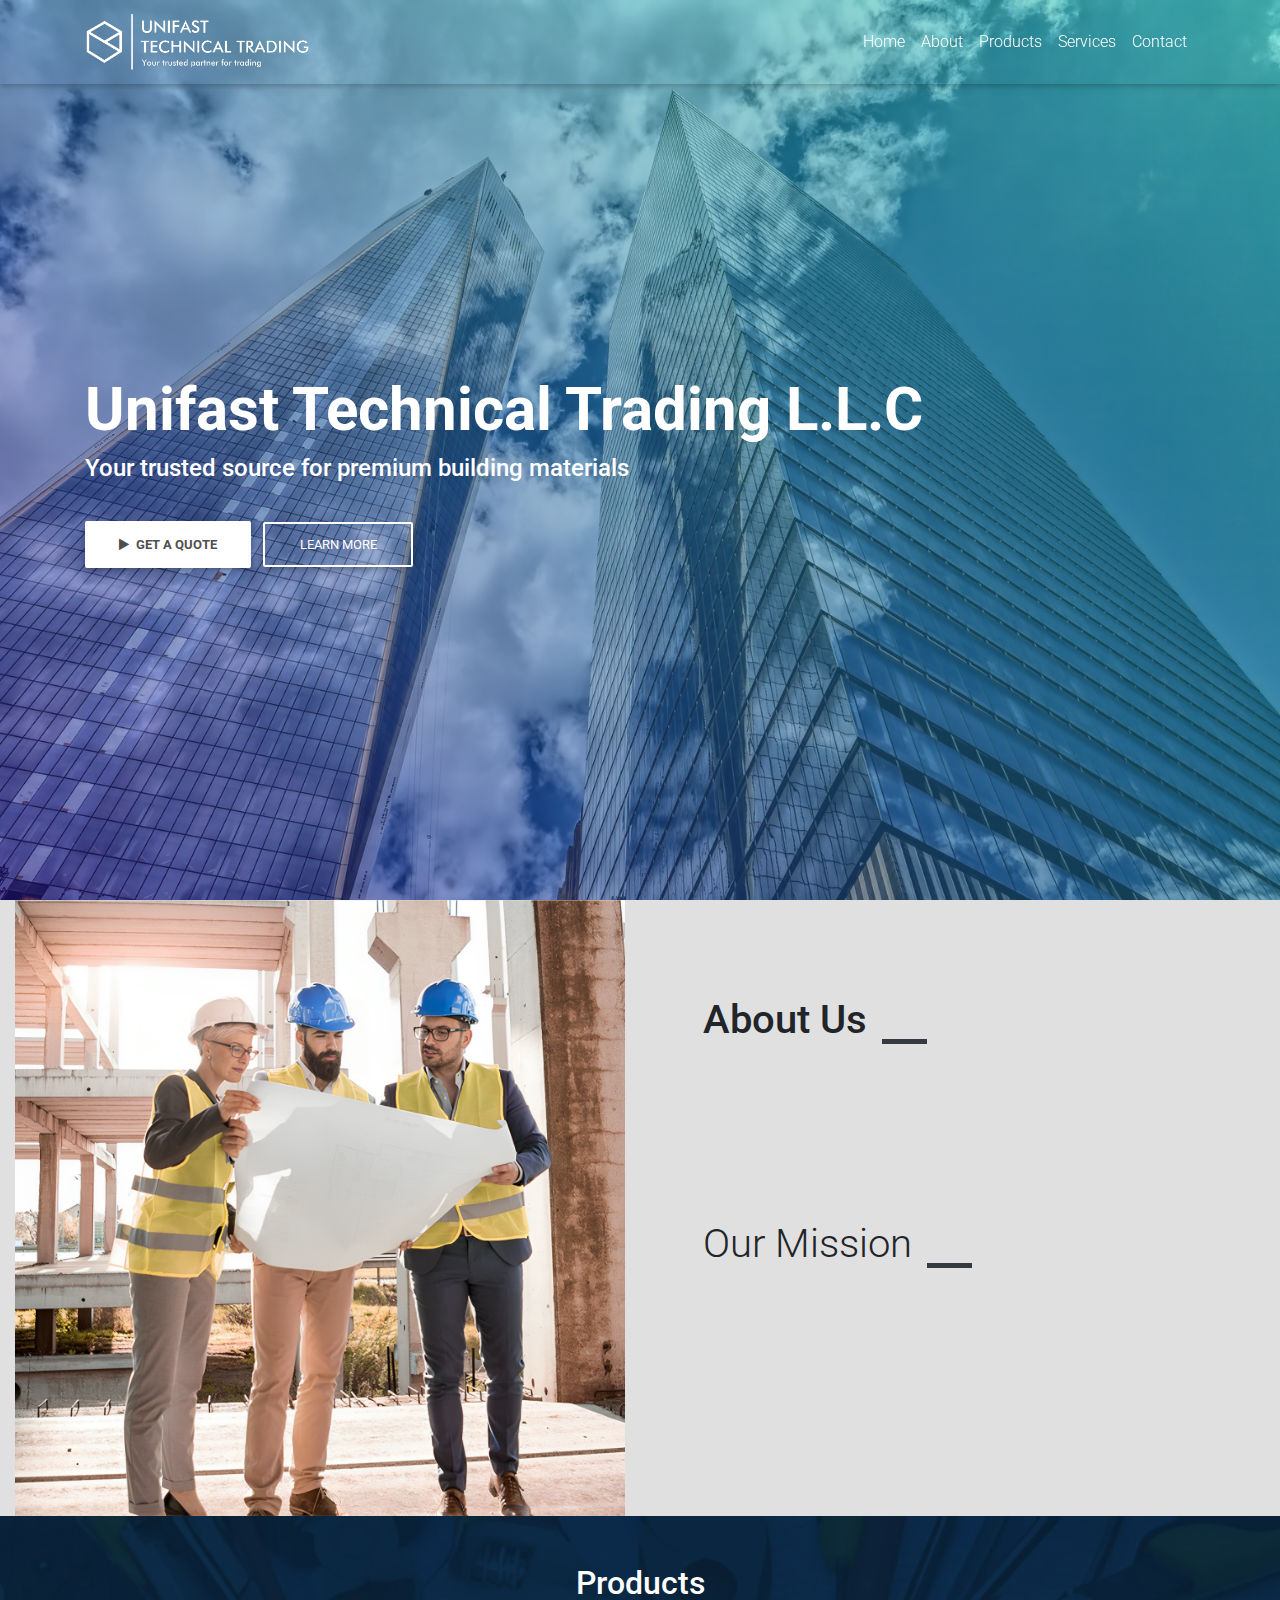
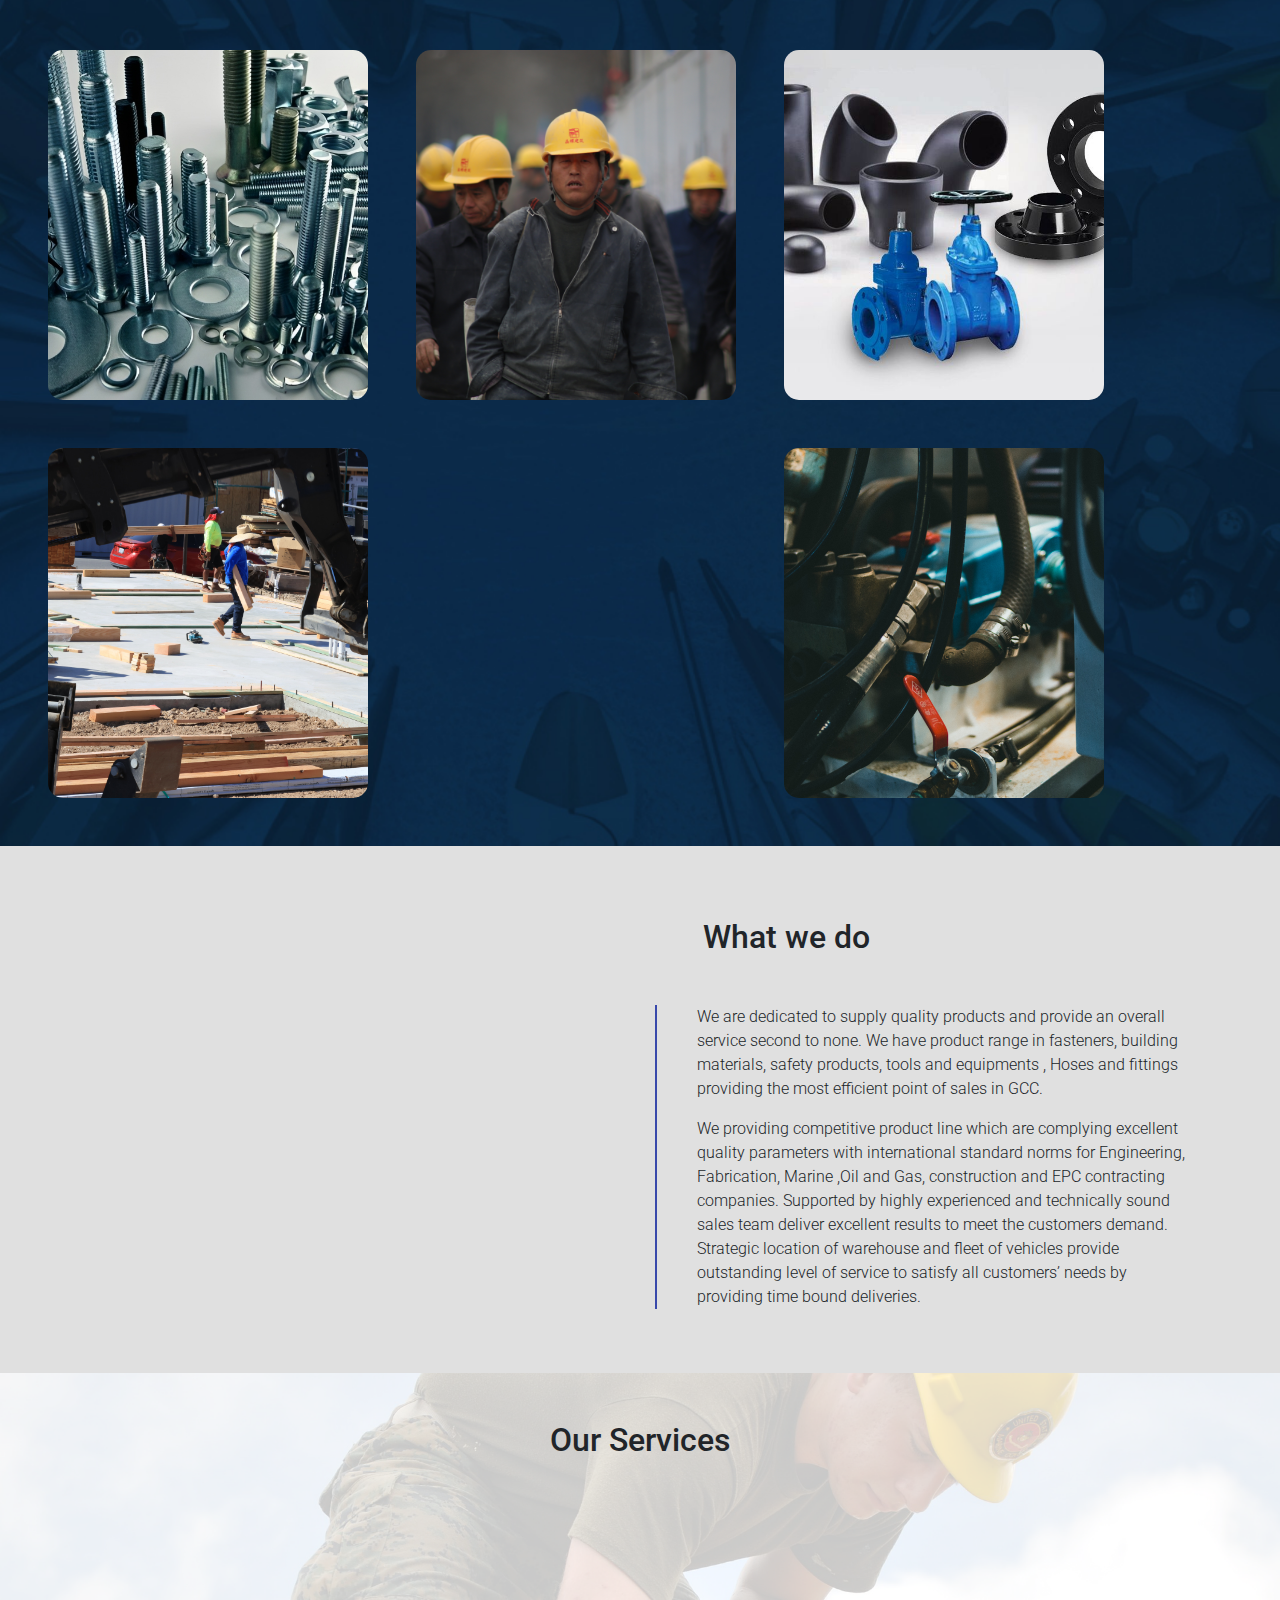
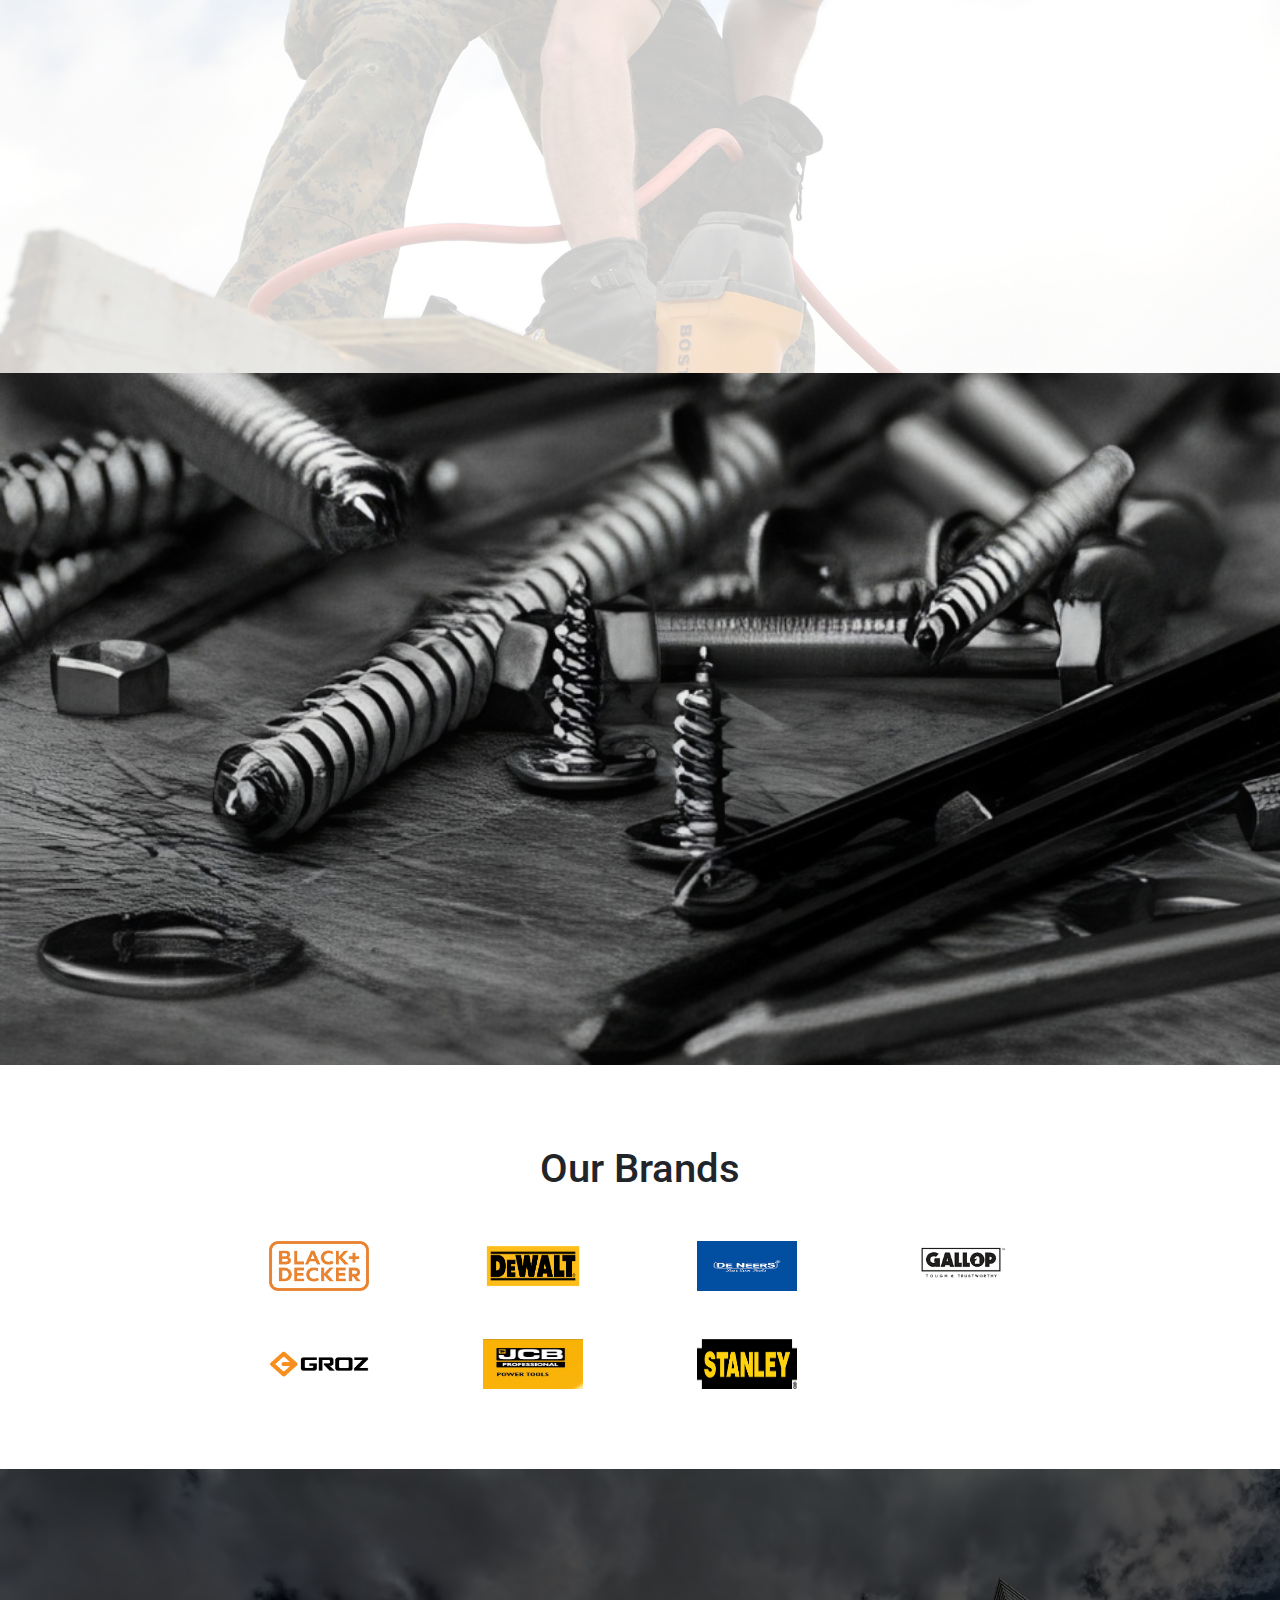
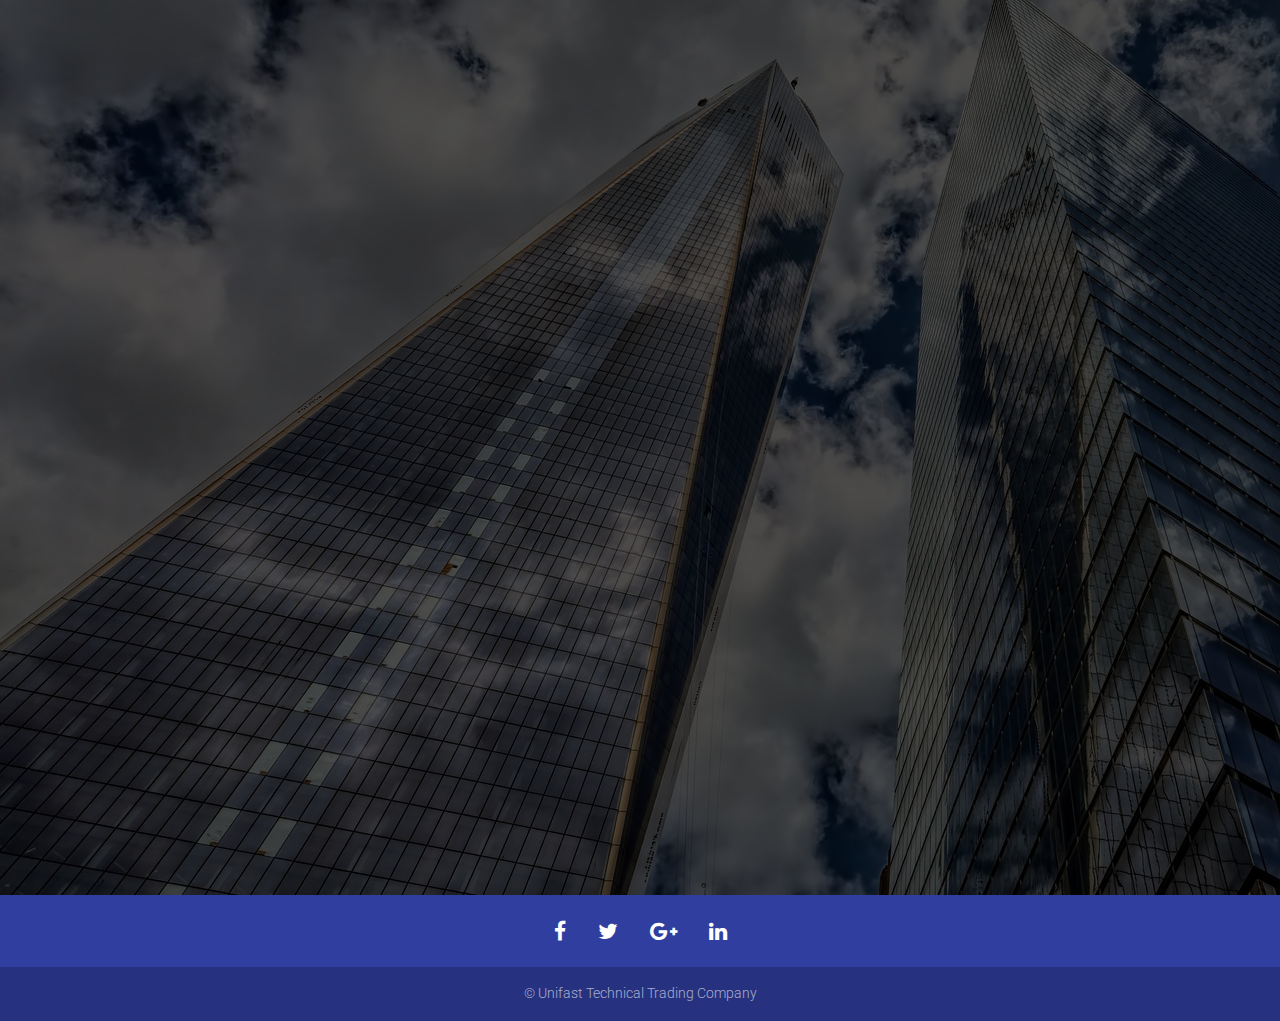
==== index.html @ e5a5bffa "form" ====
<!DOCTYPE html>
<html lang="en-US">
  <head>
    <meta charset="UTF-8">
    <meta http-equiv="X-UA-Compatible" content="IE=edge">
    <meta name="viewport" content="width=device-width, initial-scale=1">
    <title>Unifast_technical trading</title>
    <link rel="stylesheet" href="https://fonts.googleapis.com/css?family=Roboto:300,400,500,700&display=swap">
    <link rel="stylesheet" href="https://maxcdn.bootstrapcdn.com/font-awesome/4.7.0/css/font-awesome.min.css">
    <link rel="icon" href="logo/favicon.ico" type="image/x-icon">
    <link href="css/bootstrap.min.css?ver=1.1.0" rel="stylesheet">
    <link href="css/mdb.min.css?ver=1.1.0" rel="stylesheet">
    <link href="css/main.css?ver=1.1.0" rel="stylesheet">
  </head>
  <body id="top">
    <header>
      <!-- Navbar-->
      <nav class="navbar navbar-expand-lg navbar-dark  fixed-top scrolling-navbar" id="navbar">
        <div class="container">
          <img src="logo/jasee logo PNG 2.png" class="logo">
          <button class="navbar-toggler" type="button" data-toggle="collapse" data-target="#navbarContent" aria-controls="navbarContent" aria-expanded="false" aria-label="Toggle navigation"><span class="navbar-toggler-icon"></span></button>
          <div class="collapse navbar-collapse" id="navbarContent">
            <ul class="navbar-nav ml-auto">
              <li class="nav-item"><a class="nav-link active" href="#intro">Home</a></li>
              <li class="nav-item"><a class="nav-link" href="#about">About</a></li>
              <li class="nav-item"><a class="nav-link" href="#content">Products</a></li>
              <li class="nav-item"><a class="nav-link" href="#services">Services</a></li>
              <li class="nav-item"><a class="nav-link" href="#contact">Contact</a></li>
            
          </div>
        </div>
      </nav>
      <!--navbar ends-->
      <!-- Intro Section-->
      <section class="view hm-gradient" id="intro">
        <div class="site-bg-img d-flex align-items-center">
          <div class="container">
            <div class="row no-gutters">
              <div class="col-md-10 col-lg-12 text-center text-md-left margins">
                <div class="white-text">
                  <div class="wow fadeInLeft" data-wow-delay="0.3s">
                    <h1 class="custom_h1 font-weight-bold mt-sm-5">Unifast Technical Trading L.L.C</h1>
                    <div class="h4">
                      Your trusted source for premium building materials
                    </div>
                  </div><br>
                  <div class="wow fadeInLeft" data-wow-delay="0.3s"><a class="btn btn-white dark-grey-text font-weight-bold ml-0" href="#getin_touch"><i class="fa fa-play mr-1"></i> Get a Quote</a><a class="btn btn-outline-white" href="#content">Learn more</a></div>
                </div>
              </div>
            </div>
          </div>
        </div>
      </section>
    </header>
    <!--intro ends-->
<!--about-->
    <div class="container-fluid bg-light overflow-hidden my-0 px-lg-0" id="about">
      <div class="container about px-lg-0">
          <div class="row g-0 mx-lg-0">
              <div class="col-lg-6 ps-lg-0" style="min-height: 400px;">
                  <div class="position-relative h-100">
                      <img class="position-absolute img-fluid w-100 h-100" src="img/about-bg.png" style="object-fit: cover;" alt="">
                  </div>
              </div>
              <div class="col-lg-6 about-text py-5 wow fadeIn" data-wow-delay="0.5s">
                  <div class="p-lg-5 pe-lg-0">
                      <div class="section-title text-start">
                          <h1 class="display-5 h1 mb-4">About Us</h1>
                      </div>
                      <p class="mb-4 pb-2 wow fadeInRight" data-wow-delay="0.3s">
                        Welcome to Unifast Technical Trading company, a dedicated source for fasteners,building materials, safety products, tools and equipments , hoses and fittings.We are your dependable partner in construction, providing top-notch products and unwavering support for your projects.
                      </p>
                      <div class=" section-title text-start">
                          <h1 class=" mb-4">Our Mission</h1>
                      </div>
                      <p class="mb-4 pb-2 wow fadeInRight" data-wow-delay="0.3s">
                        At Unifast Technical Trading company, our mission is to offer the finest quality building materials, ensuring your projects are built to last. We're here to simplify your construction needs and provide a seamless experience.
                      </p>
                  </div>
              </div>
          </div>
      </div>
  </div>
  <!-- About End -->

<!--product section-->
    <div id="content">
      <h1 class="h2 d-flex justify-content-center pt-5 mb-5 ">Products</h1>
<section class="row no-gutters" id="features">
  <div class="col-lg-3 col-md-3 col-sm-4 col-xm-12 col-margin ml-sm-5 ml-xs-0  mb-5  custom_shadow view hm-gradient lighten-1 text-white custom_rounded" id="Pintro_1" style="height:350px">
    <div class="p-5 site-bg-img text-center wow fadeInLeft" data-wow-delay=".1s">
      <div class="h5  mt-5">
        FASTENERS
      </div>
      <div class="wow fadeInLeft" data-wow-delay="0.3s">
        <a class="btn btn-outline-white" href="fastners.html">Learn more</a>
      </div>
    </div>
  </div>
  <div class=" col-lg-3 col-md-3 col-sm-4 col-xm-12 col-margin mb-5  custom_shadow view hm-gradient lighten-1 text-white custom_rounded" id="Pintro_2" style="height:350px">
    <div class="p-5 site-bg-img text-center wow fadeInLeft" data-wow-delay=".3s">
      <div class="h5 mt-5">
         SAFETY <br>PRODUCTS
      </div>
      <div class="wow fadeInLeft" data-wow-delay="0.3s">
        <a class="btn btn-outline-white" href="safety.html">Learn more</a>
      </div>
    </div>
  </div>
  <div class=" col-lg-3 col-md-3 col-sm-4 col-xm-12 col-margin ml-sm-5 ml-md-0 mb-5 custom_shadow view hm-gradient lighten-1 text-white custom_rounded" id="Pintro_3" style="height:350px">
    <div class="p-5 site-bg-img text-center wow fadeInLeft" data-wow-delay=".3s">
      <div class="h5 mt-5">
        VALVES<BR> AND<br> FLANGES
      </div>
      <div class="wow fadeInLeft" data-wow-delay="0.3s">
        <a class="btn btn-outline-white" href="valves.html">Learn more</a>
      </div>
    </div>
  </div>
  <div class=" col-lg-3 col-md-3 col-sm-4 col-xm-12 col-margin mx-md-5 mb-5 custom_shadow view hm-gradient lighten-1 text-white custom_rounded" id="Pintro_4" style="height:350px">
    <div class="p-5 site-bg-img text-center wow fadeInLeft" data-wow-delay=".4s">
      <div class="h5 mt-5">
        BUILDING<br> MATERIALS
        </div>
      <div class="wow fadeInLeft" data-wow-delay="0.3s">
        <a class="btn btn-outline-white" href="building.html">Learn more</a>
      </div>
    </div>
  </div>
  <div class=" col-lg-3 col-md-3 col-sm-4 col-xm-12 ml-sm-5 ml-md-0  mb-5 col-margin custom_shadow view hm-gradient  lighten-1 text-white custom_rounded"id="Pintro_5" style="height:350px">
    <div class="p-5 site-bg-img text-center wow fadeInLeft" data-wow-delay=".4s">
      <div class="h5 mt-5"> 
        TOOLS <br>AND <br>EQUIPMENTS
      </div>
      <div class="wow fadeInLeft" data-wow-delay="0.3s">
        <a class="btn btn-outline-white" href="tools.html">Learn more</a>
      </div>
    </div>
  </div>
  <div class=" col-lg-3 col-md-3 col-sm-4 col-xm-12 ml-sm-5 ml-md-0  mb-5 col-margin custom_shadow view hm-gradient  lighten-1 text-white custom_rounded"id="Pintro_6" style="height:350px">
    <div class="p-5 site-bg-img text-center wow fadeInLeft" data-wow-delay=".4s">
      <div class="h5 mt-5"> 
        HOSES <br>AND<br> FITTINGS
      </div>
      <div class="wow fadeInLeft" data-wow-delay="0.3s">
        <a class="btn btn-outline-white" href="hoses.html">Learn more</a>
      </div>
    </div>
  </div>
</section>
</div>
<!--product section ends-->

<!--what we do-->
<div class="container-xxl bg-light py-5" id="what_we_do">
  <div class="container">
      <div class="row g-5 align-items-center">
          <div class="col-lg-6">
              <div class="row g-3">
                  <div class="col-6 text-start">
                      <img class="img-fluid rounded w-100 wow zoomIn" data-wow-delay="0.1s" src="img/whatWeDo/b1.jfif">
                  </div>
                  <div class="col-6 text-start ">
                      <img class="img-fluid rounded w-75 wow zoomIn" data-wow-delay="0.3s" src="img/whatWeDo/b2.jfif" style="margin-top: 25%;">
                  </div>
                  <div class="col-6 text-center px-0">
                      <img class="img-fluid rounded w-75  wow zoomIn" data-wow-delay="0.5s" src="img/whatWeDo/b3.jfif">
                  </div>
                  <div class="col-6 text-end mt-4">
                      <img class="img-fluid rounded w-100 wow zoomIn" data-wow-delay="0.7s" src="img/whatWeDo/b4.jfif">
                  </div>
              </div>
          </div>
          <div class="col-lg-6">
              <h2 class="h2 ml-5 pt-4 mb-5">What we do</h2>
              <div class="what_we_do_p"> 
                <p>
                   We are dedicated to supply quality products and provide an overall service second to none. We have product range in fasteners, building materials, safety products, tools and equipments , Hoses and fittings providing the most efficient point of sales in GCC.
                </p>   
                <p>
                   We providing competitive product line which are complying excellent quality parameters with international standard norms for Engineering, Fabrication, Marine ,Oil and Gas, construction and EPC contracting companies. Supported by highly experienced and technically sound sales team deliver excellent results to meet the customers demand. Strategic location of warehouse and fleet of vehicles provide outstanding level of service to satisfy all customers’ needs by providing time bound deliveries.
                </p> 
            </div>
               
          </div>
      </div>
  </div>
</div>
<!--what we do ends-->

<!--service -->
<section class="service_section clients_section layout_padding" id="services">
  <div class="service_container ">
    <div class="container ">
      <div class="heading_container">
        <h2 class="h2 d-flex justify-content-center pt-5">
          Our  Services
       
      </div>
      <div class="row">
        <div class="col-md-6 ">
          <div class="box wow fadeInRight" data-wow-delay=".3s">
            <div class="img-box">
              <img src="img/work/Y4.png" alt="">
            </div>
            <div class="detail-box">
              <h5>
                Quality Assurance
              </h5>
              <p>
                Quality is at the heart of everything we do. Our products undergo rigorous quality control measures, ensuring they meet and often exceed industry standards. We take pride in delivering only the best.
              </p>
            </div>
          </div>
        </div>
        <div class="col-md-6 ">
          <div class="box wow fadeInLeft" data-wow-delay=".3s">
            <div class="img-box">
              <img src="img/work/Y2.png" alt="">
            </div>
            <div class="detail-box">
              <h5>
                 Cost Savings
              </h5>
              <p>
                Choose Unifast Technical Trading company for competitive pricing and cost-effective solutions. Our materials are designed to help you save on your construction projects.
              </p>
             
            </div>
          </div>
        </div>
        <div class="col-md-6 ">
          <div class="box wow fadeInRight" data-wow-delay=".4s">
            <div class="img-box">
              <img src="img/work/Y1.png" alt="">
            </div>
            <div class="detail-box">
              <h5>
                Safety and Compliance
              </h5>
              <p>
                Safety is our top priority. Our team undergoes rigorous training, and we strictly adhere to OSHA regulations. Our impeccable safety record speaks for itself.

              </p>
            </div>
          </div>
        </div>
        <div class="col-md-6 mb-5">
          <div class="box wow fadeInLeft" data-wow-delay=".4s">
            <div class="img-box">
              <img src="img/work/Y3.png" alt="">
            </div>
            <div class="detail-box">
              <h5>
                Customer-Centric Approach
              </h5>
              <p>
                We put our customers first. We value your feedback and strive to provide exceptional service. Our dedicated team is always ready to assist you with your inquiries and concerns.
              </p>
            </div>
          </div>
        </div>
        
      </div>
    </div>
  </div>
</section>
<!--ends-->
<!--form starts-->
<section id="getin_touch">
  <div class="container p-5">
    <div class="wow fadeIn">
      <h2 class="h1 text-white pt-3 pb-3 text-center ">Get a Quote</h2>
    </div>
    <div class="card mb-5 wow fadeInUp" data-wow-delay=".4s">
      <div class="card-body p-5">
        <div class="row">
          <div class="col-md-12 mx-auto">
            <form  action="https://formspree.io/f/xbjnrrrp" method="POST">
              <div class="row">
                <div class="col-md-6">
                  <div class="md-form">
                    <!-- <input class="form-control" id="name" type="text" name="name" required="required"/>
                    <label for="name">Your name</label> -->
                    <label>
                      Your name:
                      <input type="text" name="name">
                    </label>
                  </div>
                </div>
                <div class="col-md-6">
                  <div class="md-form">
                    <input class="form-control" id="email" type="text" name="_replyto" required="required"/>
                    <label for="email">Your email</label>
                  </div>
                </div>
              </div>
              <div class="row">
                <div class="col-md-12">
                  <div class="md-form">
                    <input class="form-control" id="subject" type="text" name="subject" required="required"/>
                    <label for="subject">Subject</label>
                  </div>
                </div>
                <div class="col-md-12">
                  <div class="md-form">
                    <textarea class="md-textarea" id="message" name="message" required="required"></textarea>
                    <label for="message">Your message</label>
                  </div>
                </div>
              </div>
              <div class="center-on-small-only mb-4">
                <button class="btn btn-indigo ml-0" type="submit"><i class="fa fa-paper-plane-o mr-2"></i> Send</button>
              </div>
            </form>
          </div>
        </div>
      </div>
    </div>
  </div>
</section>
<!--form ends-->
<!--brand-->
<section class="py-5">
  <div class="container my-3">
      <div class="row text-center py-3">
          <div class="col-lg-6 m-auto">
              <h1 class="h1 mb-5">Our Brands</h1>
            
          </div>
          <div class="col-lg-9 m-auto">
              <div class="row d-flex flex-row">
                <div class="col-3 mb-5"><img src="img/brands/blackdecker.png" style="height: 50px; width: 100px;" class="img-fluid"></div>
                <div class="col-3 mb-5"><img src="img/brands/de walt.png" style="height: 50px; width: 100px;" class="img-fluid"></div>
                <div class="col-3 mb-5"><img src="img/brands/deneers.png" style="height: 50px; width: 100px;" class="img-fluid"></div>
                <div class="col-3 mb-5"><img src="img/brands/gallop.png" style="height: 50px; width: 100px;" class="img-fluid"></div>
                <div class="col-3 "><img src="img/brands/groz.png" style="height: 50px; width: 100px;" class="img-fluid"></div>
                <div class="col-3 "><img src="img/brands/jcb.jfif" style="height: 50px; width: 100px;" class="img-fluid"></div>
                <div class="col-3 "><img src="img/brands/stanley.png" style="height: 50px; width: 100px;" class="img-fluid"></div>
                
              </div>
          </div>
      </div>
  </div>
</section>
<!--End Brands-->

<!--contact-->
<section id="contact" style="background-image:url('img/panorama-3094696_1920.jpg')">
  <div class="rgba-black-strong py-5">
    <div class="container">
      <div class="wow fadeIn">
        <h2 class="h1 text-white pt-5 pb-3 text-center">Contact us</h2>
      </div>
      <div class="card mb-5 wow fadeInUp" data-wow-delay=".4s">
        <div class="card-body p-5">
          <div class="row">
            <div class="col-md-8">
              <div class="map wow zoomInUp" data-wow-delay=".6s">
                <iframe src="https://www.google.com/maps/embed?pb=!1m18!1m12!1m3!1d7270.376675979055!2d54.4643675873506!3d24.339931238348054!2m3!1f0!2f0!3f0!3m2!1i1024!2i768!4f13.1!3m3!1m2!1s0x3e5e4067a10b50b7%3A0x12930baa2214f624!2sMusaffah%20-%20MW-5%20-%20Abu%20Dhabi!5e0!3m2!1sen!2sae!4v1695127652905!5m2!1sen!2sae"  style="border:0;" allowfullscreen="" loading="lazy" referrerpolicy="no-referrer-when-downgrade"></iframe>  
              </div>
            </div>
           
            <div class="col-md-4">
              <ul class="list-unstyled text-center">
                <li class="mt-4"><i class="fa fa-map-marker indigo-text fa-2x"></i>
                  <p class="mt-2">MW-5<br> 
                    Musaffah Industrial Area<br>
                    Abu Dhabi<br> 
                    UAE<br>
                    Office No.3</p>
                </li>
                <li class="mt-4"><i class="fa fa-phone indigo-text fa-2x"></i>
                  <p class="mt-2"><a href="tel:00971-555584865" class="text-black">00971-555584865</a></p>
                  <p class="mt-2"><a href="tel:00971-558963497" class="text-black">00971-558963497</a></p>
                </li>
                <li class="mt-4"><i class="fa fa-envelope indigo-text fa-2x"></i>
                  <p class="mt-2"><a href="mailto:sales@unifastgroup.com" class="text-black">sales@unifastgroup.com</a></p>
                  <p class="mt-2"><a href="mailto:info@unifastgroup.com" class="text-black">info@unifastgroup.com</a></p>
                </li>
              </ul>
            </div>
          </div>
        </div>
      </div>
     
    </div>
  </div>

</section>
<!--contact ends-->

<!--whatsapp btn-->
<div class="whatsapp_btn_container">
  <a href="https://wa.me/+971 55 558 4865"><img class="wasp" src="img/waspicon.png"></a>
</div>
<!--whatsapp ends-->


<!--footer-->
<footer class="page-footer indigo darken-2 center-on-small-only pt-0 mt-0">
      <div class="container">
        <div class="row">
          <div class="col-md-12">
            <div class="mb-5 flex-center"><a class="px-3" href=""><i class="fa fa-facebook fa-lg white-text"></i></a><a class="px-3" href=""><i class="fa fa-twitter fa-lg white-text"></i></a><a class="px-3" href=""><i class="fa fa-google-plus fa-lg white-text"></i></a><a class="px-3" href=""><i class="fa fa-linkedin fa-lg white-text"></i></a></div>
          </div>
        </div>
      </div>
      <div class="footer-copyright text-center py-3 font-small">
        <div class="container-fluid">
          <div>&copy; Unifast Technical Trading Company</div>
        </div>
      </div>
</footer>
<!--footer ends-->




<!--scripts-->
    <script type="text/javascript" src="scripts/jquery.min.js?ver=1.1.0"></script>
    <script type="text/javascript" src="scripts/popper.min.js?ver=1.1.0"></script>
    <script type="text/javascript" src="scripts/bootstrap.min.js?ver=1.1.0"></script>
    <script type="text/javascript" src="scripts/wow.min.js?ver=1.1.0"></script>
    <script type="text/javascript" src="scripts/mdb.min.js?ver=1.1.0"></script>
  
    <script>new WOW().init();</script>
  </body>
</html>
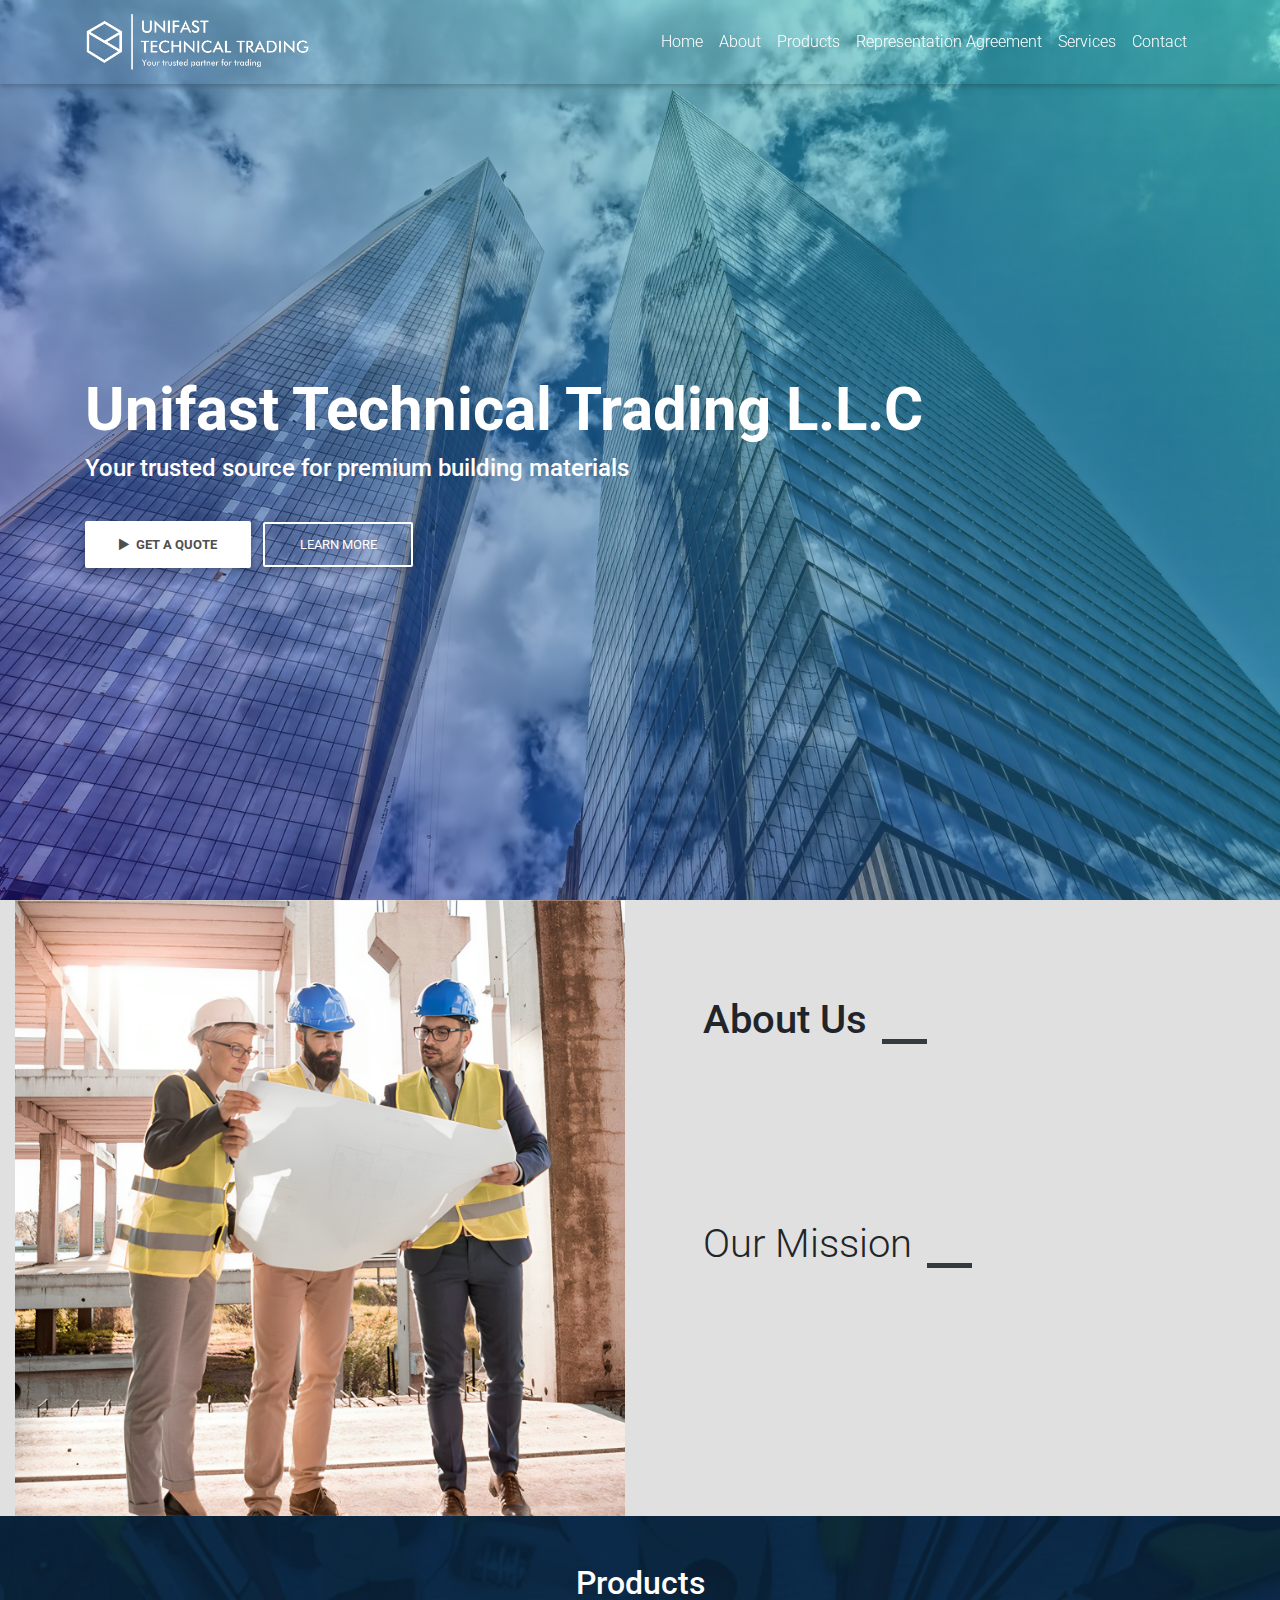
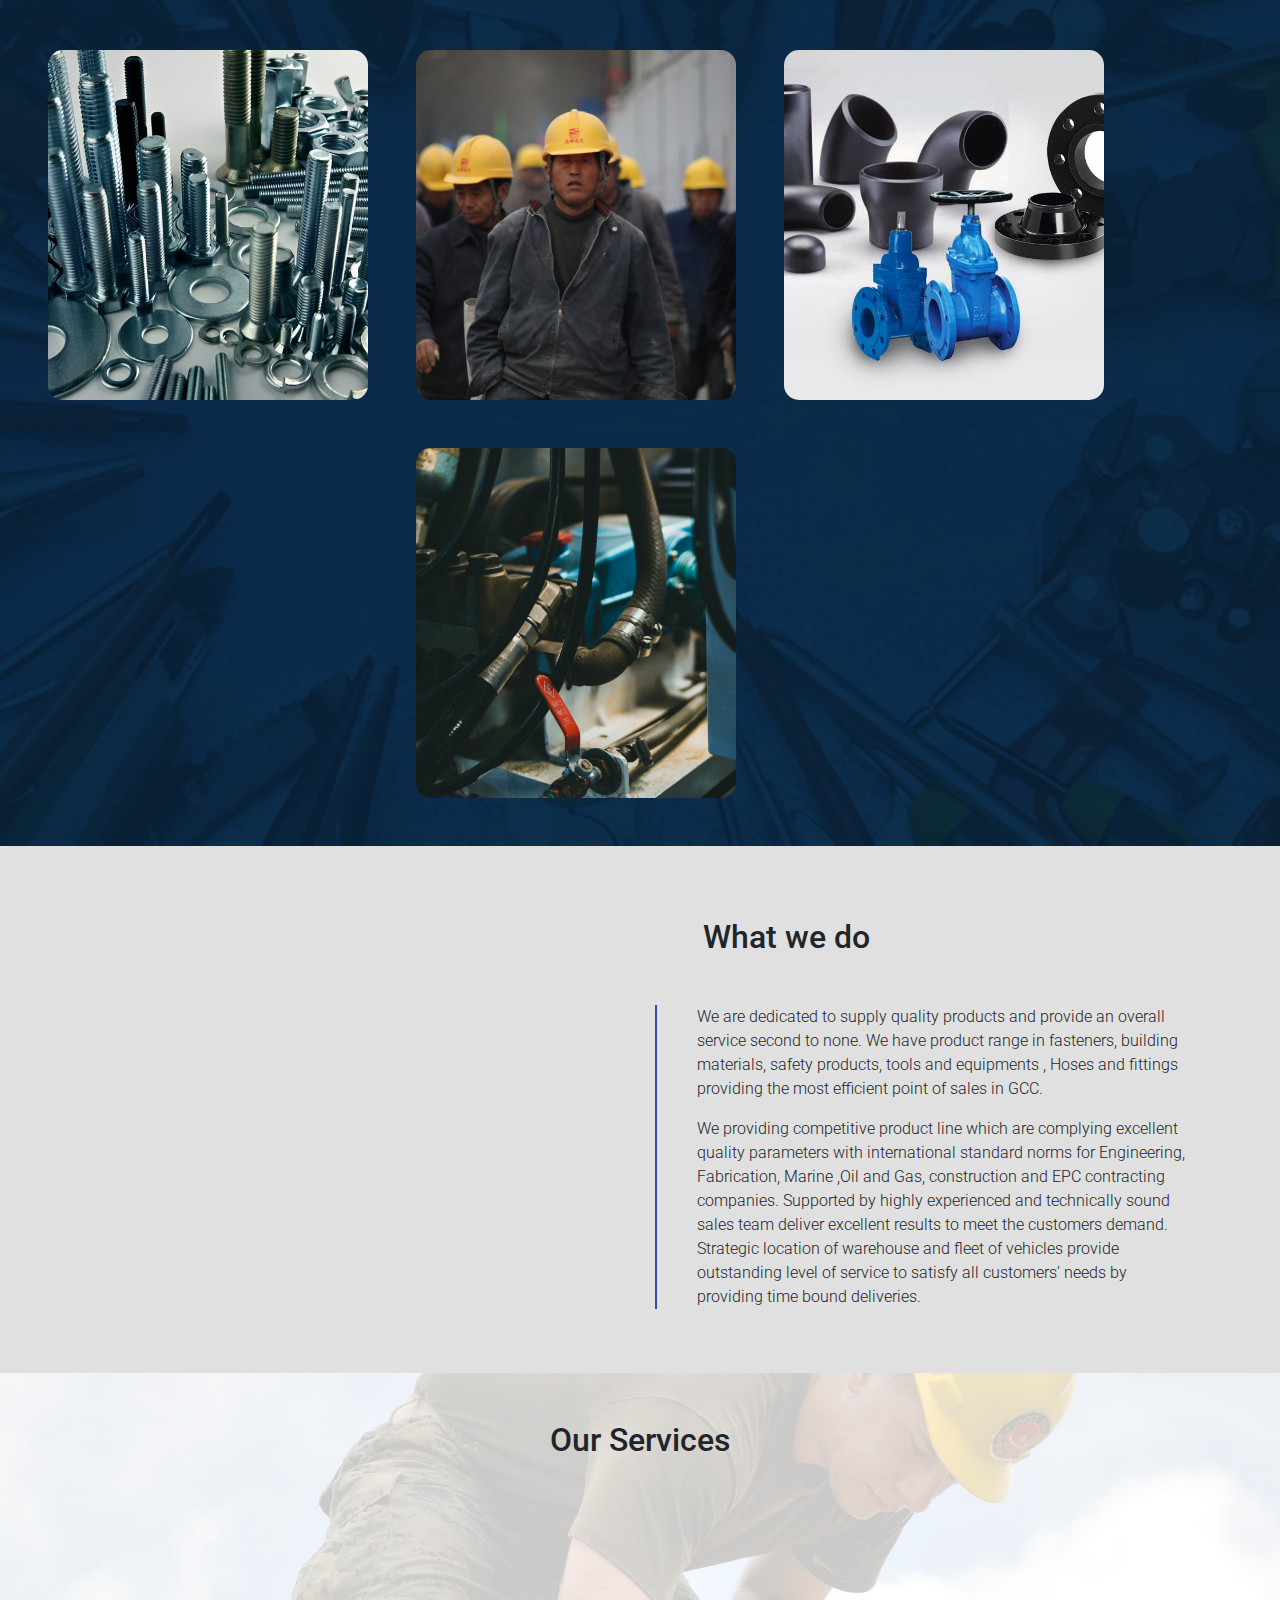
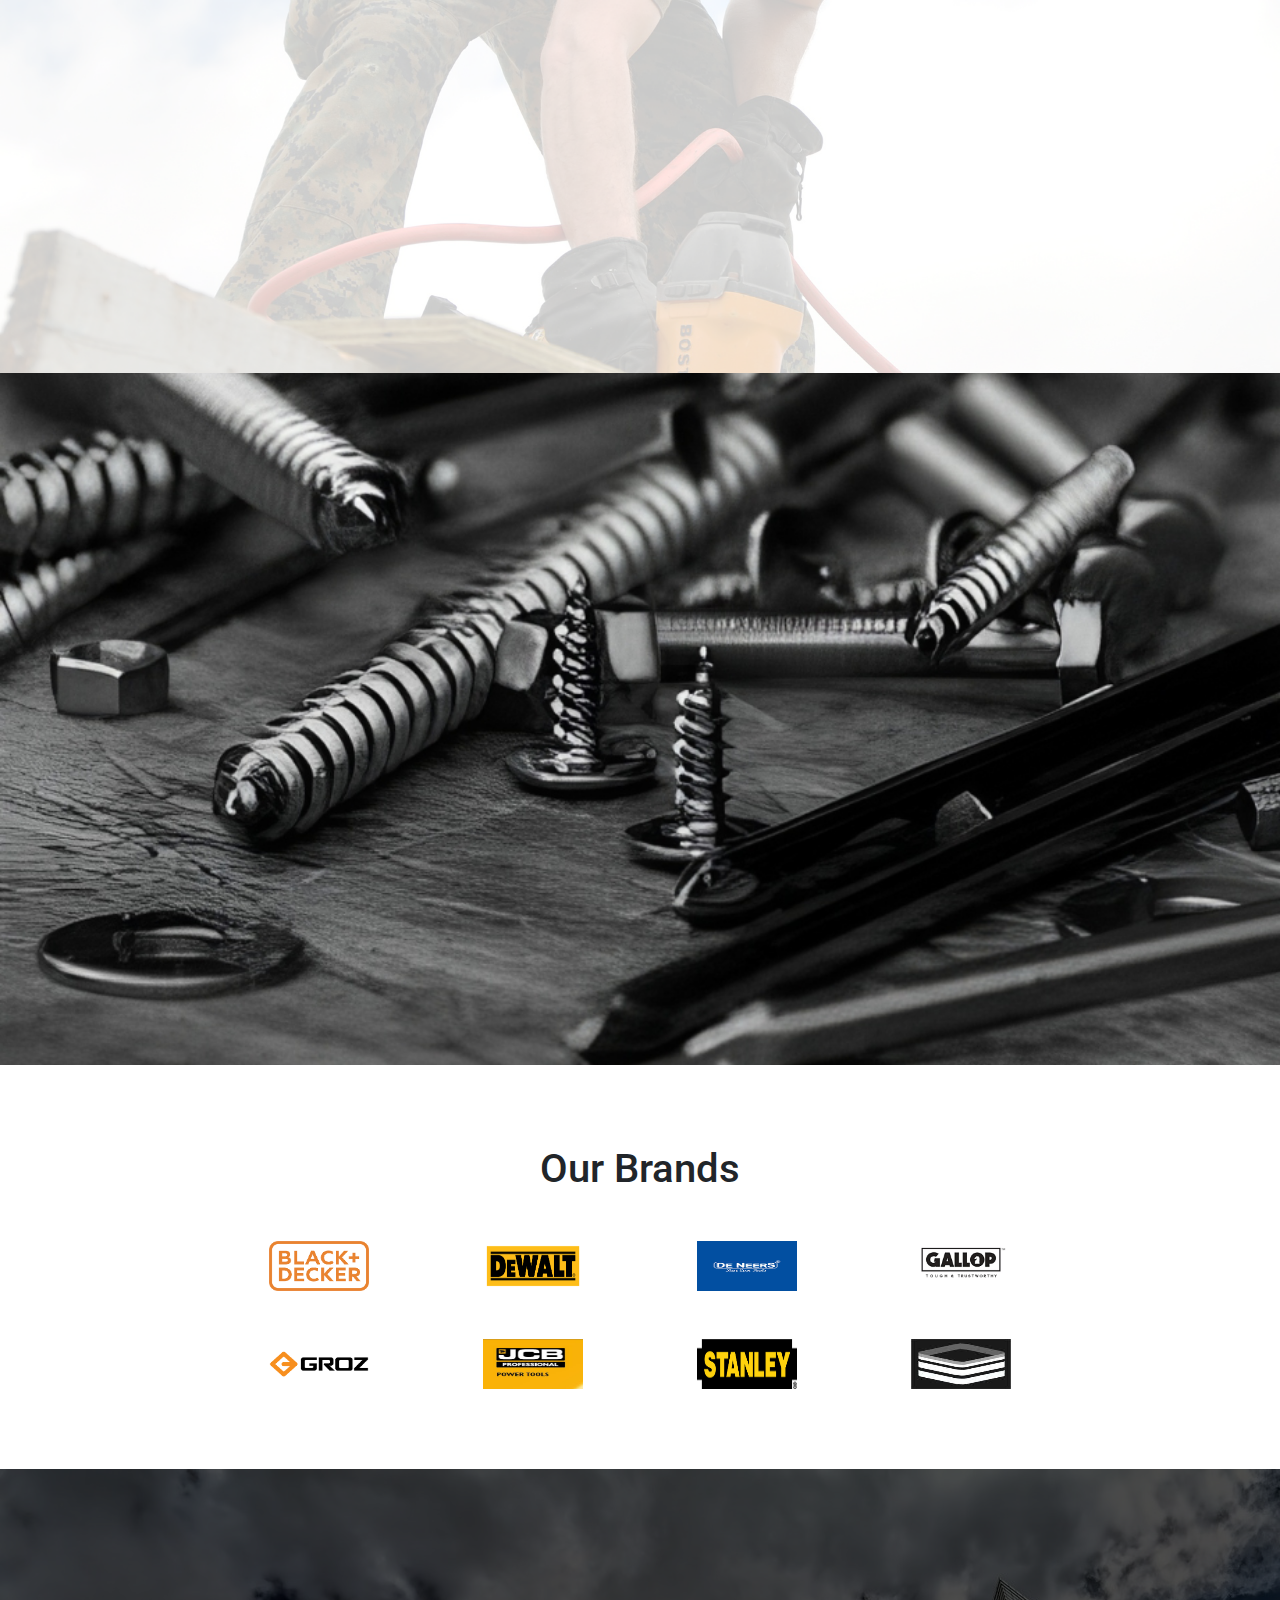
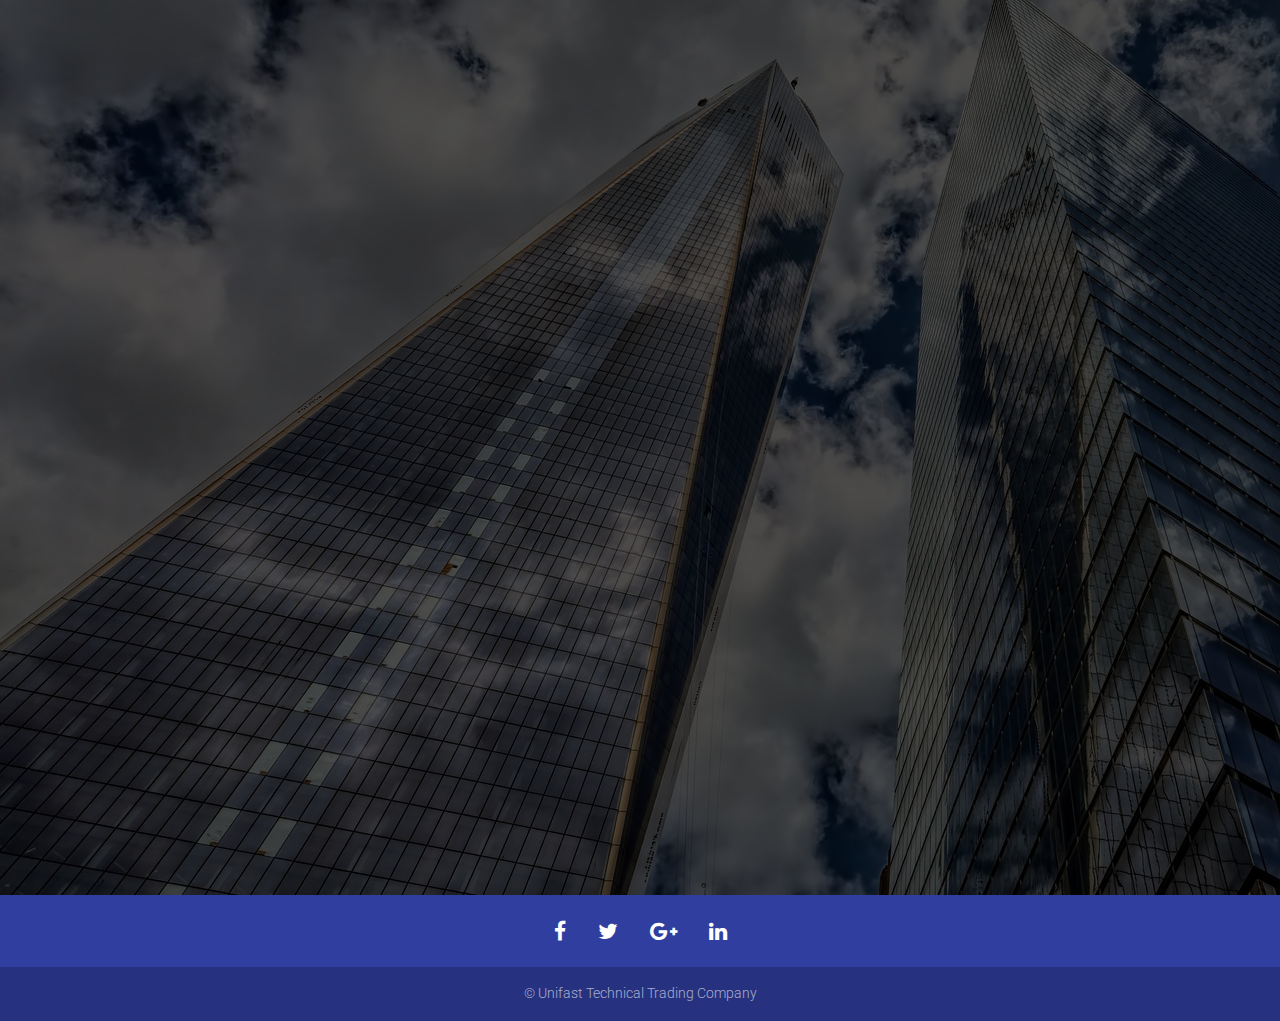
==== commit 8980dd2e: "agreement" ====
--- a/index.html
+++ b/index.html
@@ -24,6 +24,7 @@
               <li class="nav-item"><a class="nav-link active" href="#intro">Home</a></li>
               <li class="nav-item"><a class="nav-link" href="#about">About</a></li>
               <li class="nav-item"><a class="nav-link" href="#content">Products</a></li>
+              <li class="nav-item"><a class="nav-link" href="agreement.html">Representation Agreement</a></li>
               <li class="nav-item"><a class="nav-link" href="#services">Services</a></li>
               <li class="nav-item"><a class="nav-link" href="#contact">Contact</a></li>
             
@@ -120,26 +121,16 @@
   <div class=" col-lg-3 col-md-3 col-sm-4 col-xm-12 col-margin mx-md-5 mb-5 custom_shadow view hm-gradient lighten-1 text-white custom_rounded" id="Pintro_4" style="height:350px">
     <div class="p-5 site-bg-img text-center wow fadeInLeft" data-wow-delay=".4s">
       <div class="h5 mt-5">
-        BUILDING<br> MATERIALS
+        TOOLS <br>AND <br>EQUIPMENTS
         </div>
       <div class="wow fadeInLeft" data-wow-delay="0.3s">
-        <a class="btn btn-outline-white" href="building.html">Learn more</a>
+        <a class="btn btn-outline-white" href="tools.html">Learn more</a>
       </div>
     </div>
   </div>
   <div class=" col-lg-3 col-md-3 col-sm-4 col-xm-12 ml-sm-5 ml-md-0  mb-5 col-margin custom_shadow view hm-gradient  lighten-1 text-white custom_rounded"id="Pintro_5" style="height:350px">
     <div class="p-5 site-bg-img text-center wow fadeInLeft" data-wow-delay=".4s">
       <div class="h5 mt-5"> 
-        TOOLS <br>AND <br>EQUIPMENTS
-      </div>
-      <div class="wow fadeInLeft" data-wow-delay="0.3s">
-        <a class="btn btn-outline-white" href="tools.html">Learn more</a>
-      </div>
-    </div>
-  </div>
-  <div class=" col-lg-3 col-md-3 col-sm-4 col-xm-12 ml-sm-5 ml-md-0  mb-5 col-margin custom_shadow view hm-gradient  lighten-1 text-white custom_rounded"id="Pintro_6" style="height:350px">
-    <div class="p-5 site-bg-img text-center wow fadeInLeft" data-wow-delay=".4s">
-      <div class="h5 mt-5"> 
         HOSES <br>AND<br> FITTINGS
       </div>
       <div class="wow fadeInLeft" data-wow-delay="0.3s">
@@ -147,6 +138,7 @@
       </div>
     </div>
   </div>
+ 
 </section>
 </div>
 <!--product section ends-->
@@ -276,16 +268,12 @@
       <div class="card-body p-5">
         <div class="row">
           <div class="col-md-12 mx-auto">
-            <form  action="https://formspree.io/f/xbjnrrrp" method="POST">
+            <form  action="https://formspree.io/f/mjvnbbvl" method="POST">
               <div class="row">
                 <div class="col-md-6">
                   <div class="md-form">
-                    <!-- <input class="form-control" id="name" type="text" name="name" required="required"/>
-                    <label for="name">Your name</label> -->
-                    <label>
-                      Your name:
-                      <input type="text" name="name">
-                    </label>
+                    <input class="form-control" id="name" type="text" name="name" required="required"/>
+                    <label for="name">Your name</label>
                   </div>
                 </div>
                 <div class="col-md-6">
@@ -337,6 +325,7 @@
                 <div class="col-3 "><img src="img/brands/groz.png" style="height: 50px; width: 100px;" class="img-fluid"></div>
                 <div class="col-3 "><img src="img/brands/jcb.jfif" style="height: 50px; width: 100px;" class="img-fluid"></div>
                 <div class="col-3 "><img src="img/brands/stanley.png" style="height: 50px; width: 100px;" class="img-fluid"></div>
+                <div class="col-3 "><img src="img/brands/procurestack.jpg" style="height: 50px; width: 100px;" class="img-fluid"></div>
                 
               </div>
           </div>
--- a/css/main.css
+++ b/css/main.css
@@ -119,14 +119,10 @@
   background-size: cover;
 }
 #Pintro_4 {
-  background: url("../img/products/building.jpg") no-repeat center center;
+  background: url("../img/products/tools.jpg") no-repeat center center;
   background-size: cover;
 }
 #Pintro_5 {
-  background: url("../img/products/tools.jpg") no-repeat center center;
-  background-size: cover;
-}
-#Pintro_6 {
   background: url("../img/products/hoses.jpg") no-repeat center center;
   background-size: cover;
 }
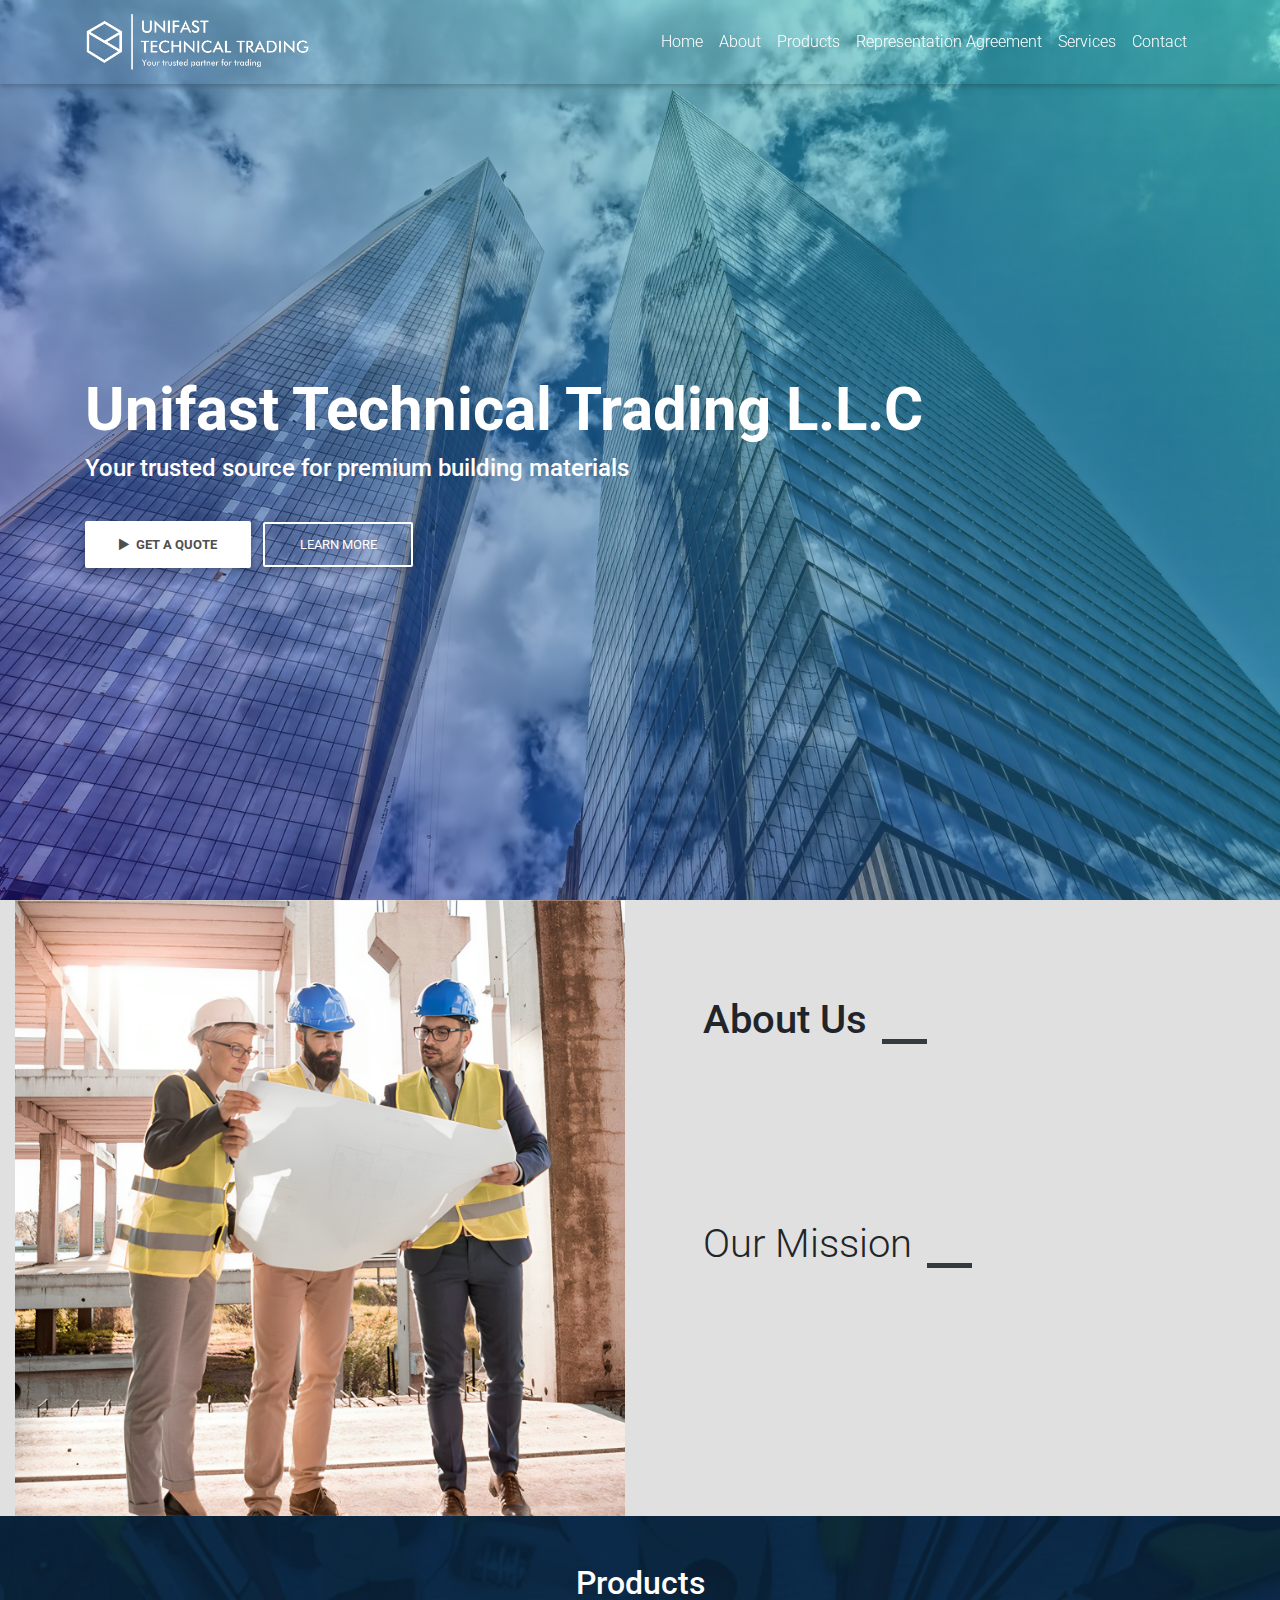
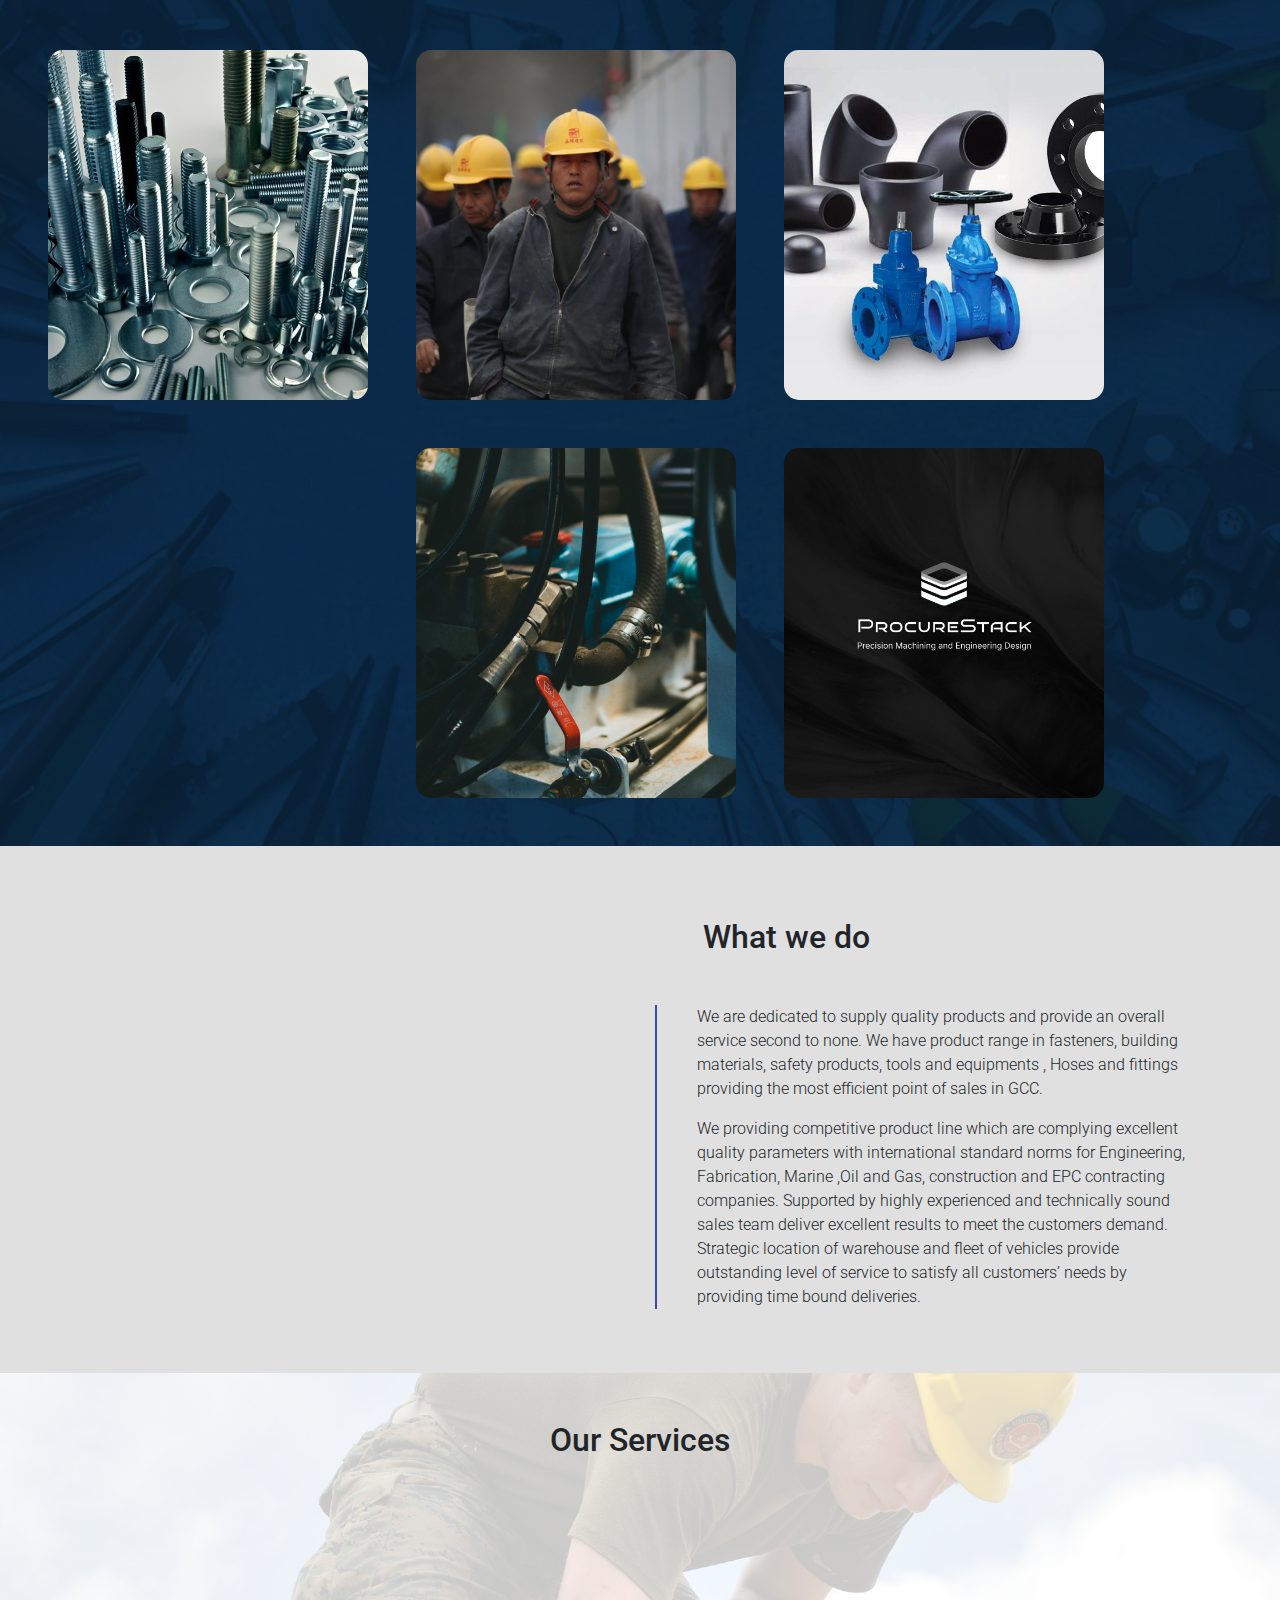
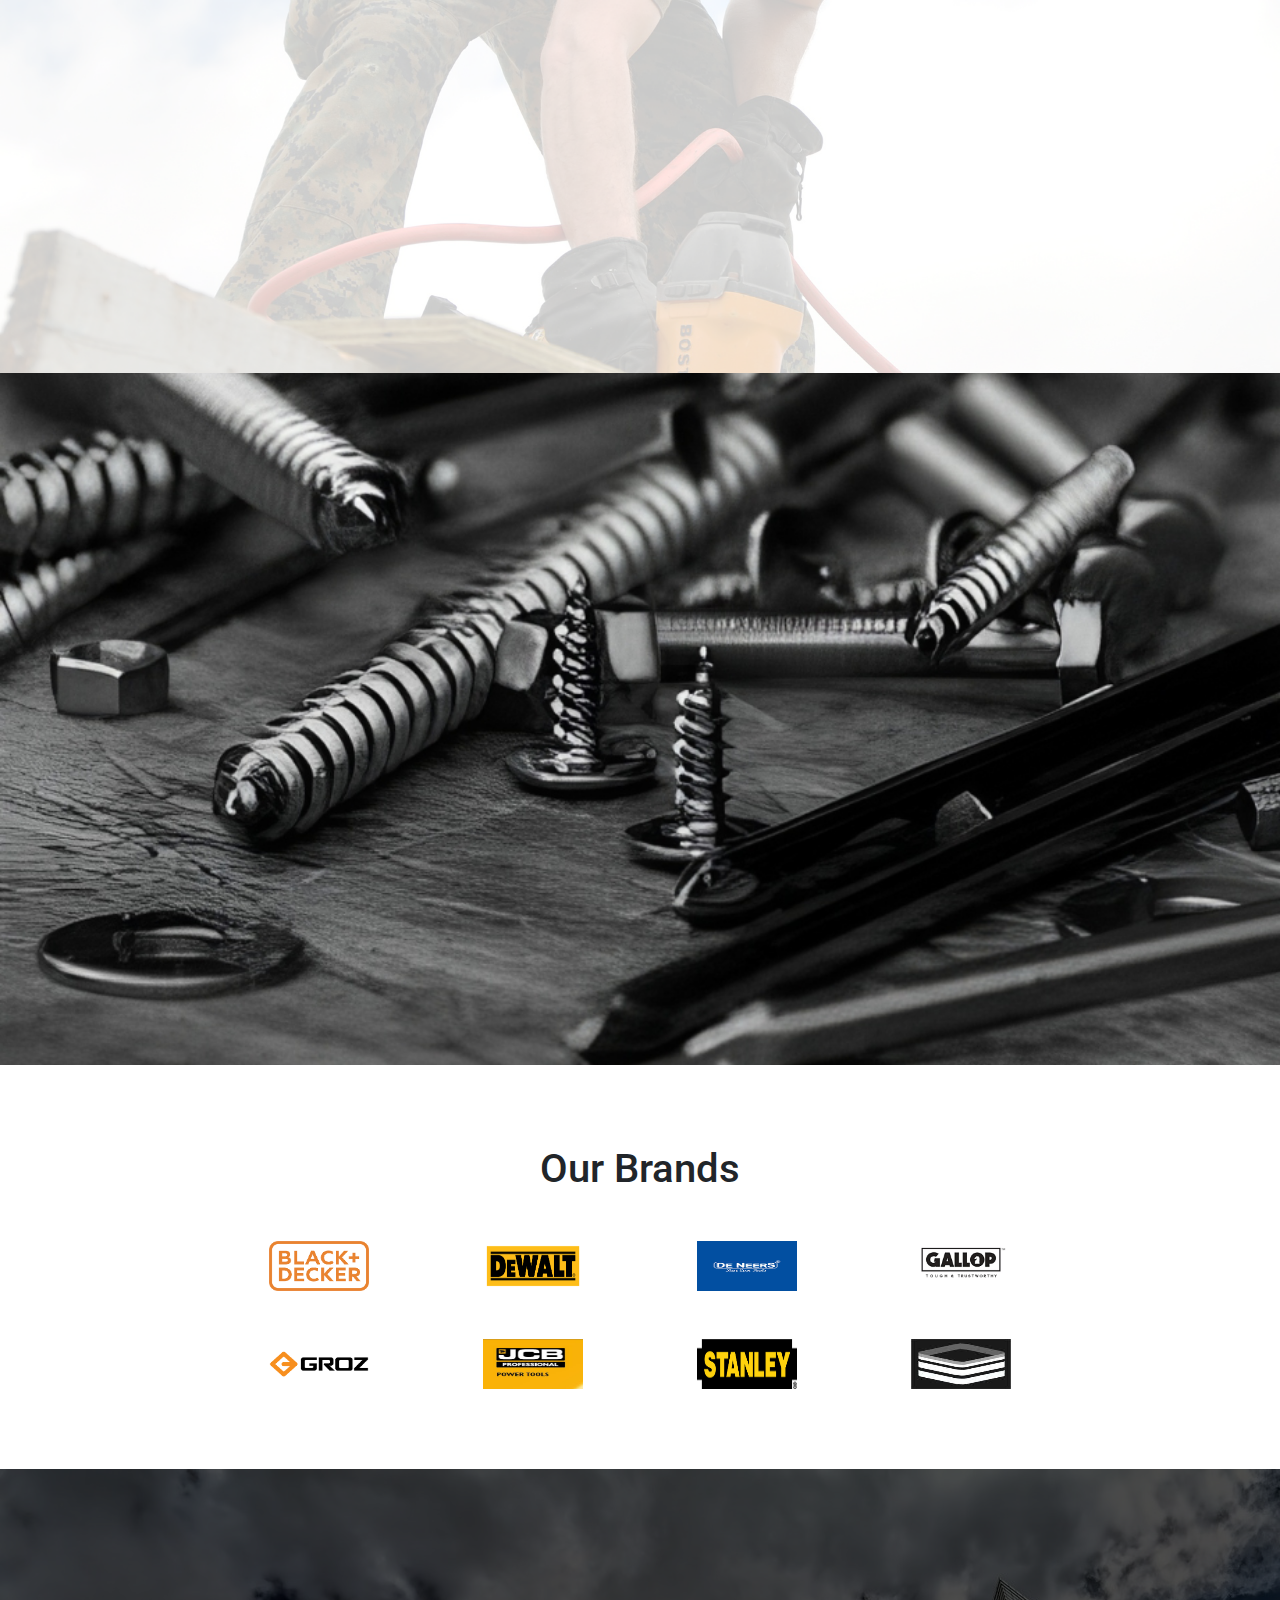
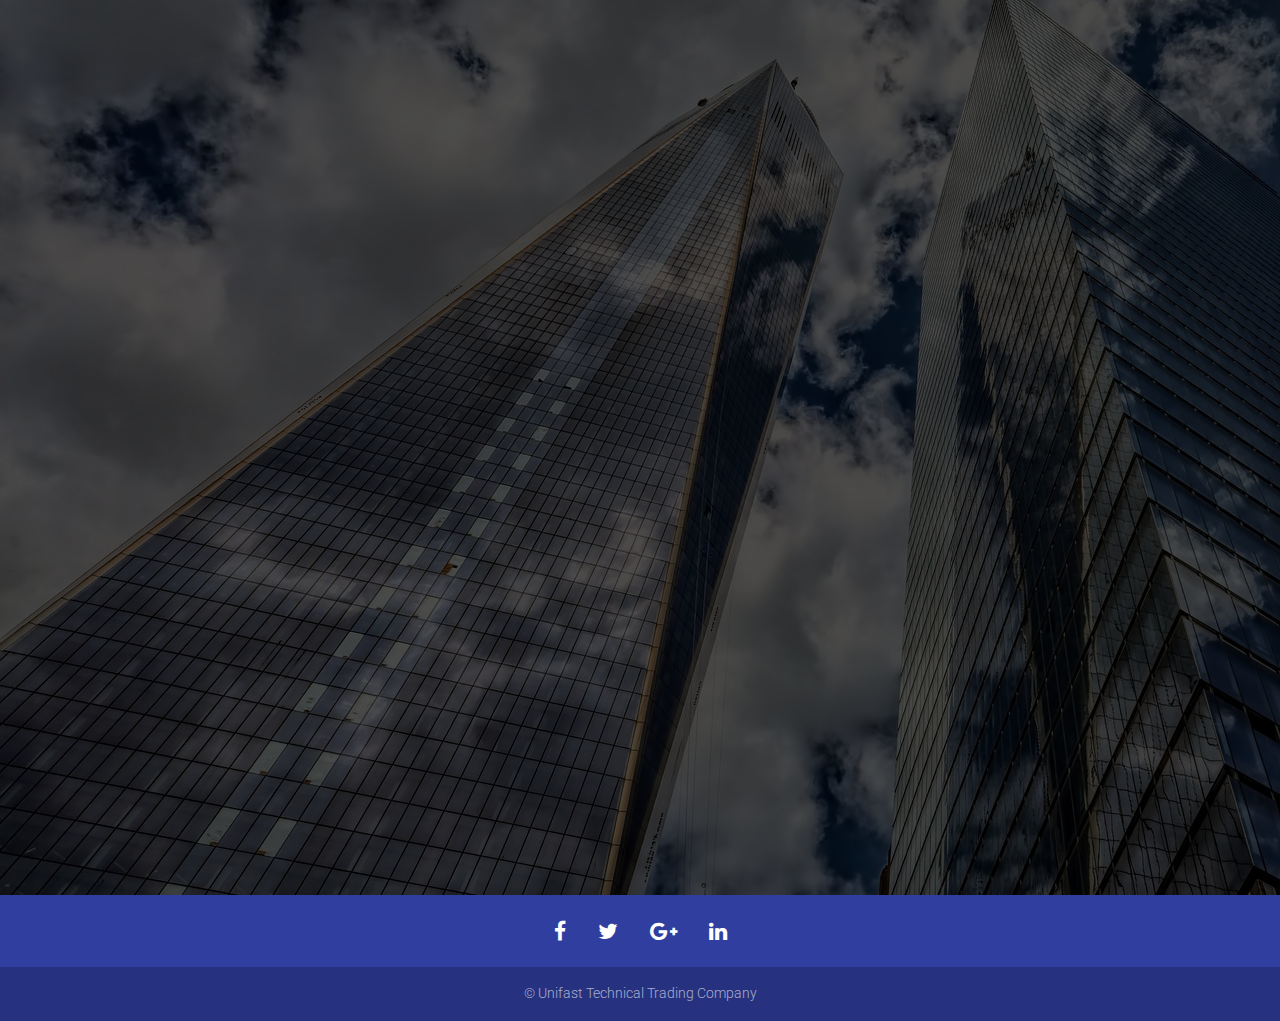
==== commit 6deba769: "procurestack" ====
--- a/index.html
+++ b/index.html
@@ -138,6 +138,16 @@
       </div>
     </div>
   </div>
+  <div class=" col-lg-3 col-md-3 col-sm-4 col-xm-12 ml-sm-5 ml-md-0  mb-5 col-margin custom_shadow view hm-gradient  lighten-1 text-white custom_rounded"id="Pintro_6" style="height:350px">
+    <div class="p-5 site-bg-img text-center wow fadeInLeft" data-wow-delay=".4s">
+      <!-- <div class="h5 mt-5 "> 
+        
+      </div> -->
+      <div class="wow fadeInLeft" data-wow-delay="0.3s">
+        <a class="btn btn-outline-white m-custom" href="procure.html">Learn more</a>
+      </div>
+    </div>
+  </div>
  
 </section>
 </div>
--- a/css/main.css
+++ b/css/main.css
@@ -125,6 +125,14 @@
 #Pintro_5 {
   background: url("../img/products/hoses.jpg") no-repeat center center;
   background-size: cover;
+}
+#Pintro_6 {
+  background: url("../img/products/procurestack.jpeg") no-repeat center center;
+  background-size: cover;
+}
+.m-custom{
+  margin-top: 180px;
+  margin-left: 30px;
 }
 #features .custom_rounded {
   border-radius: 15px;
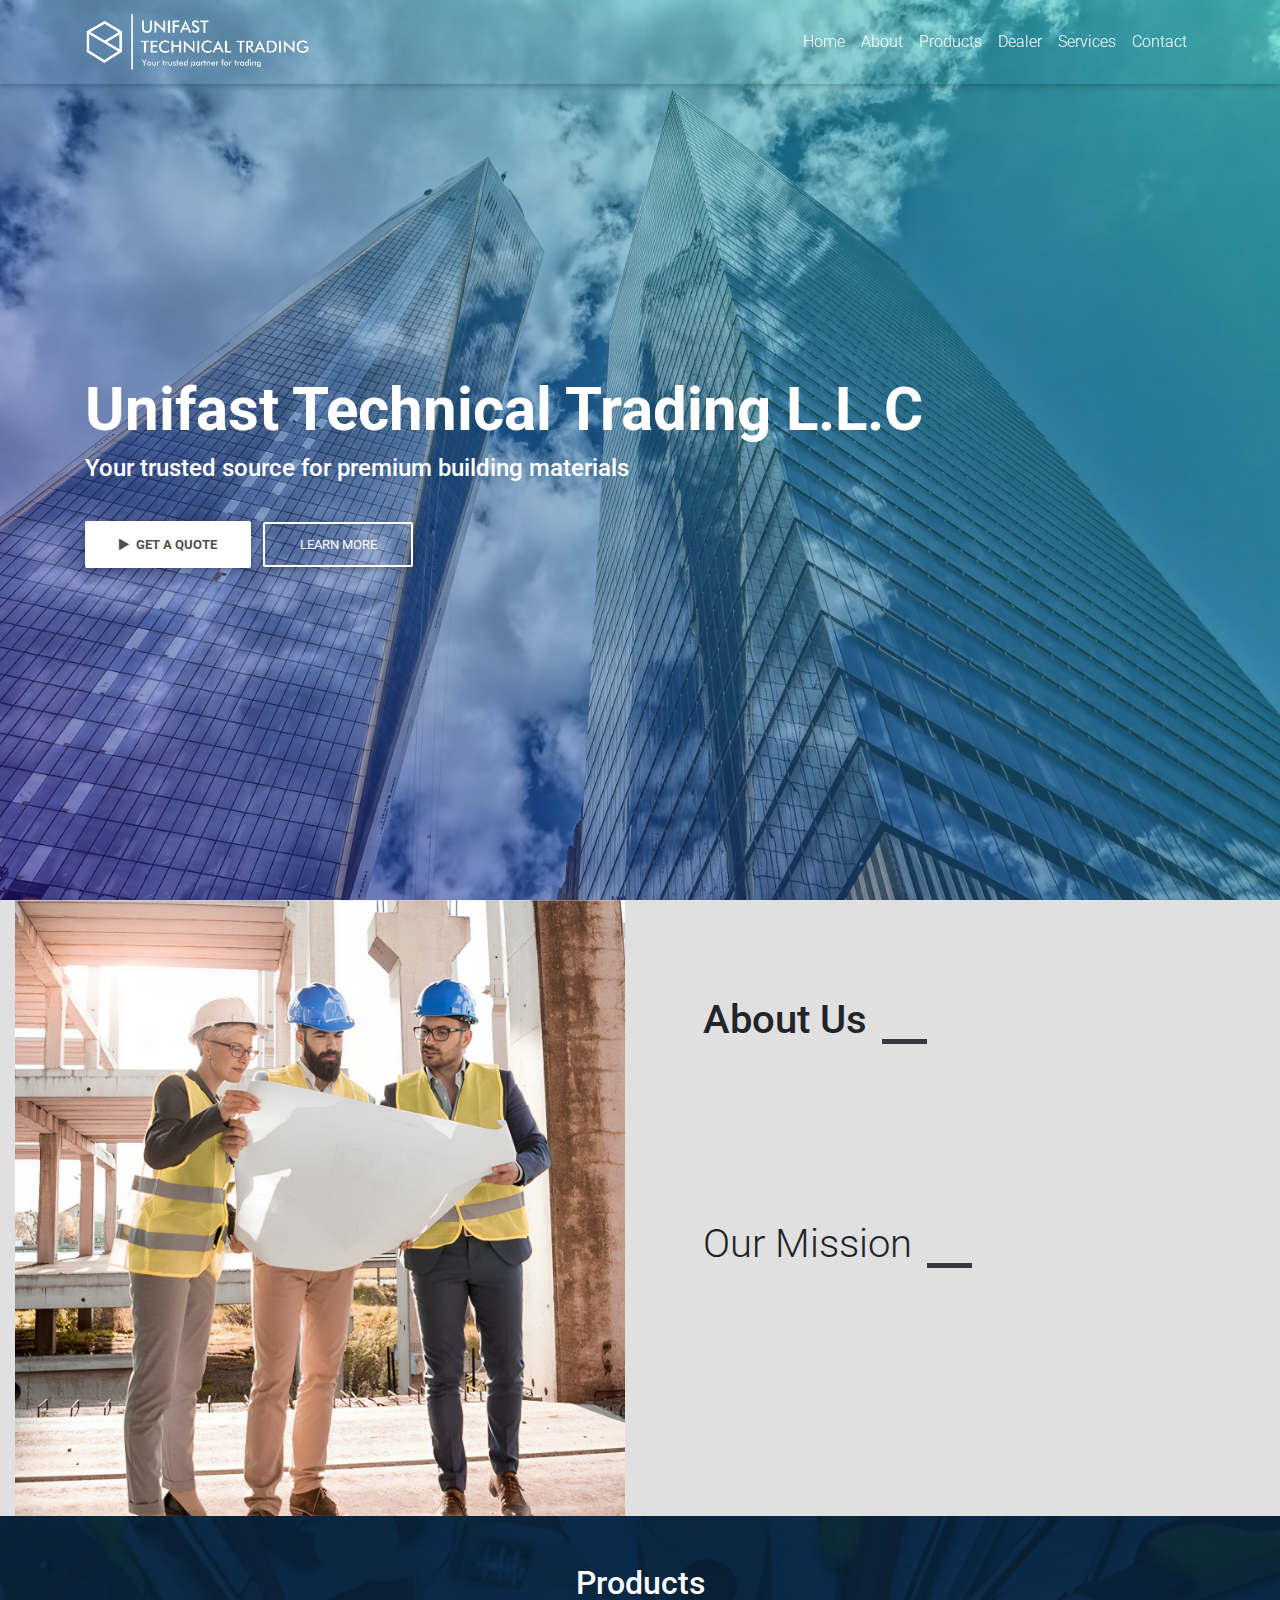
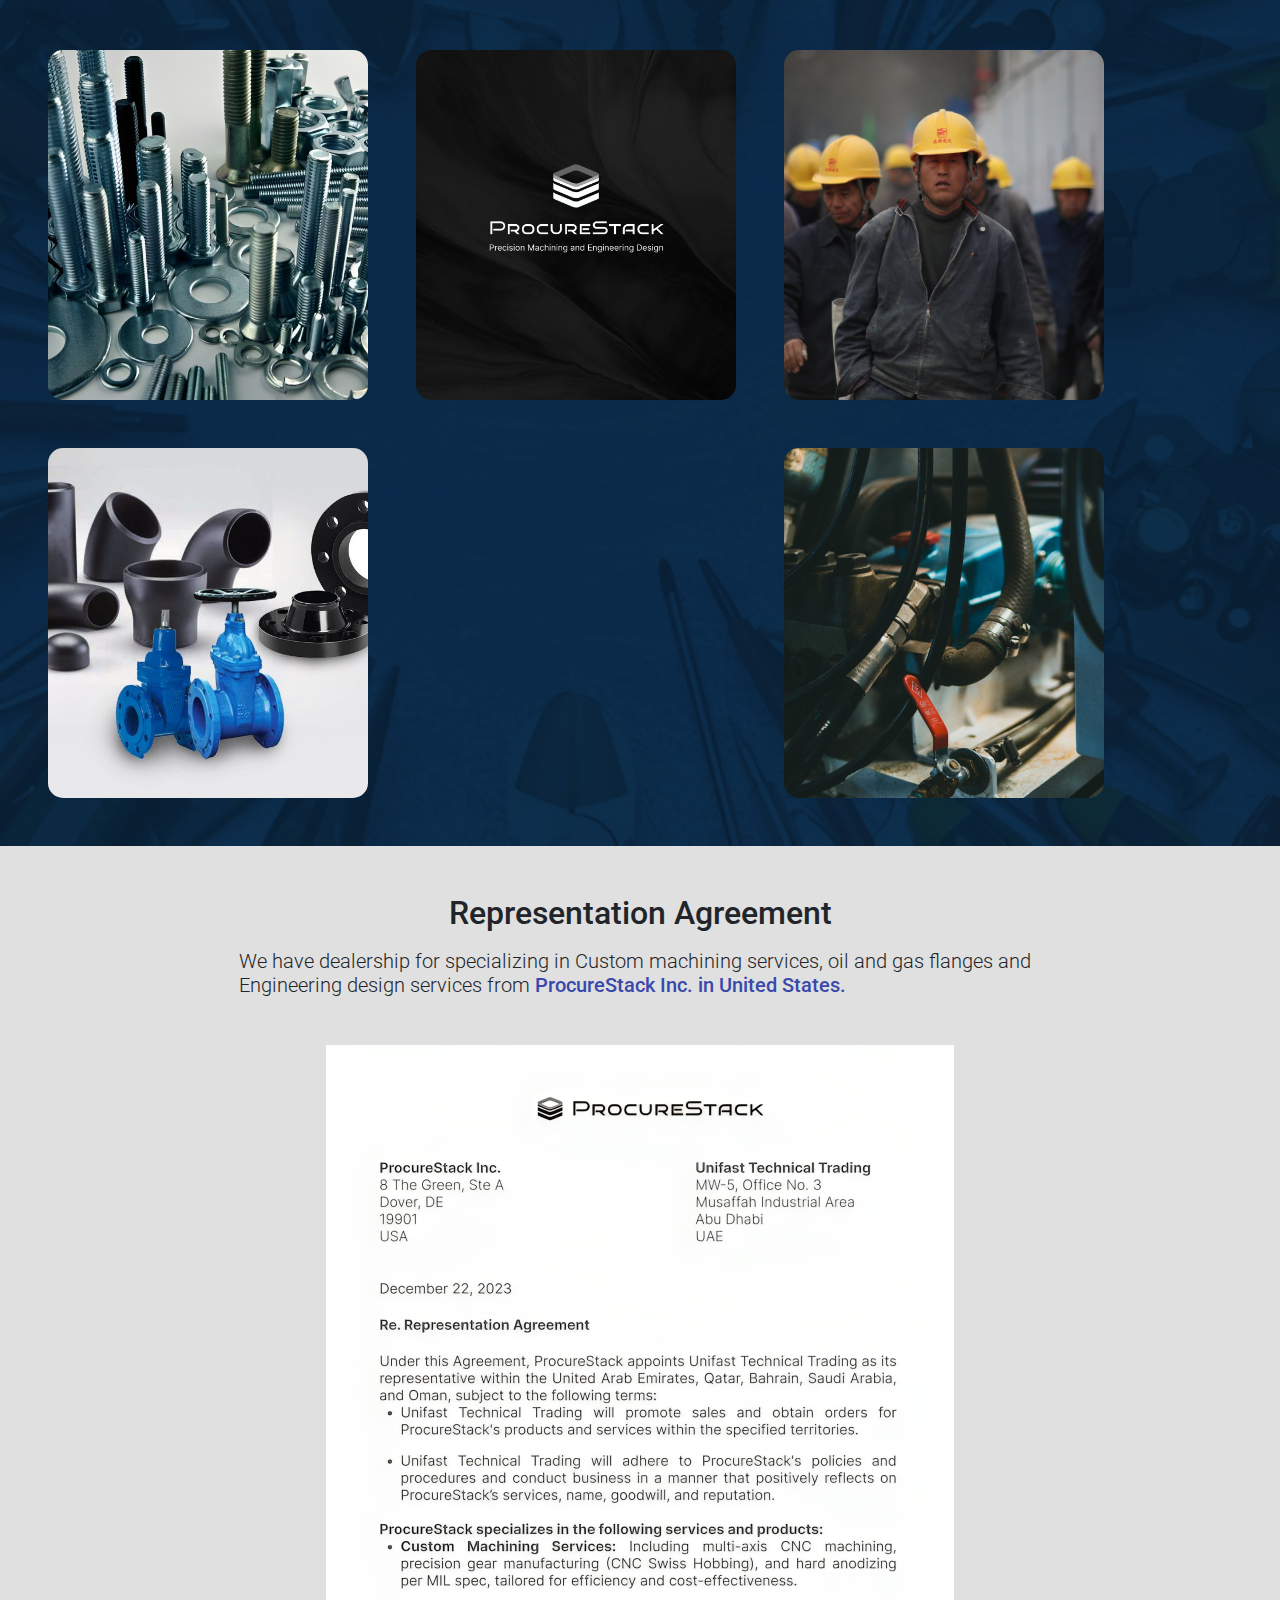
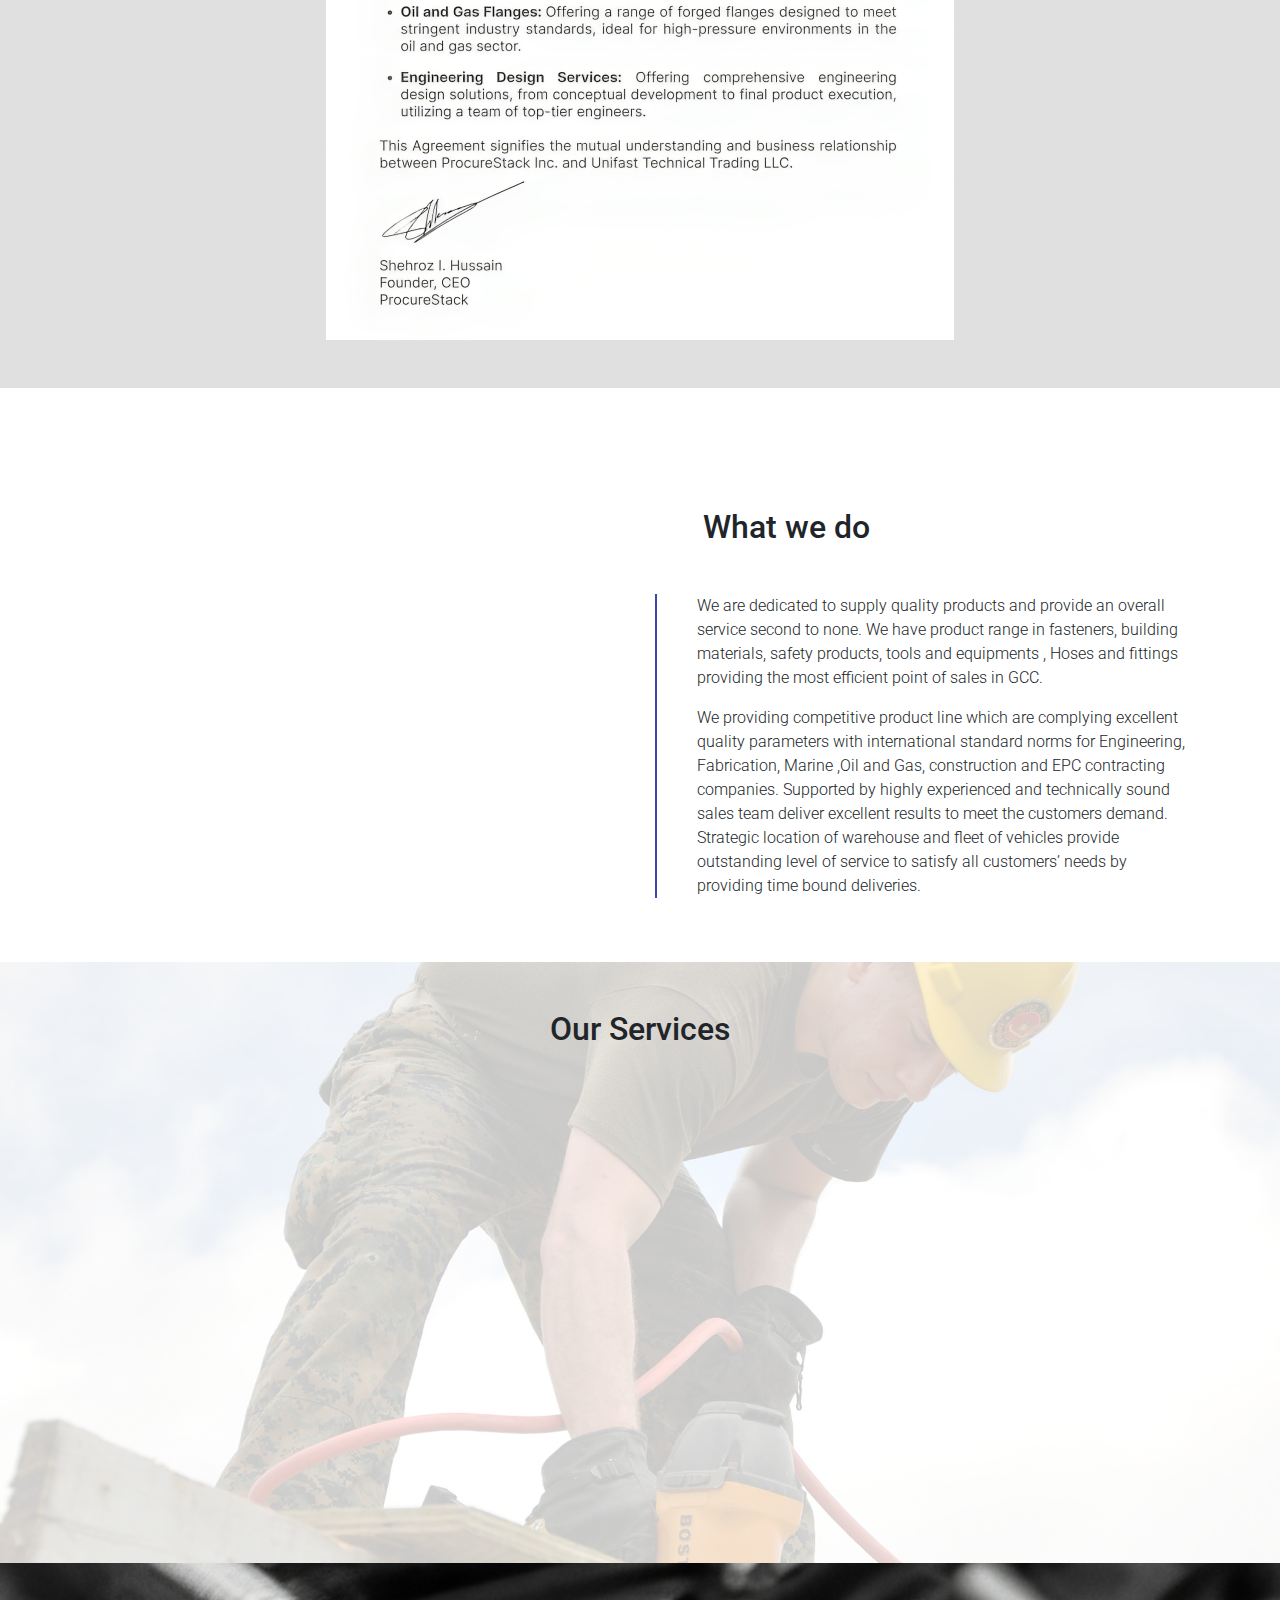
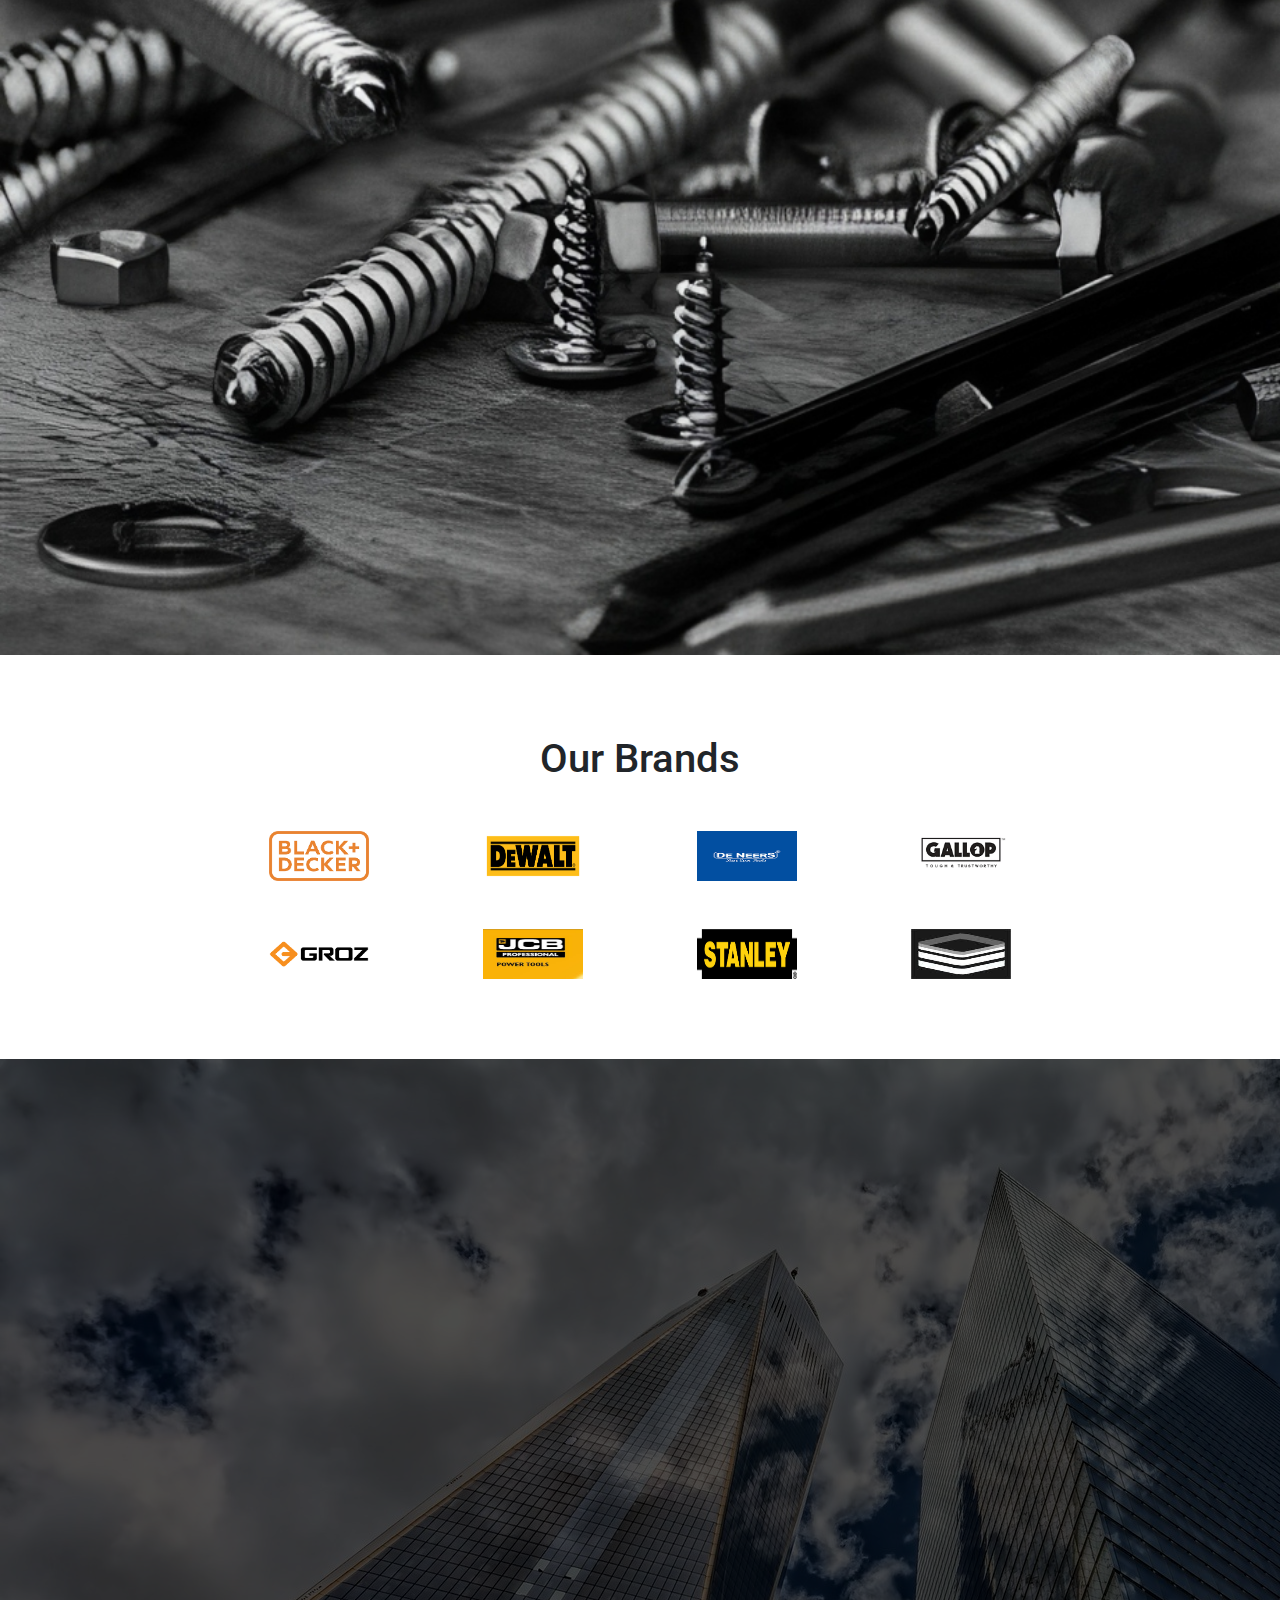
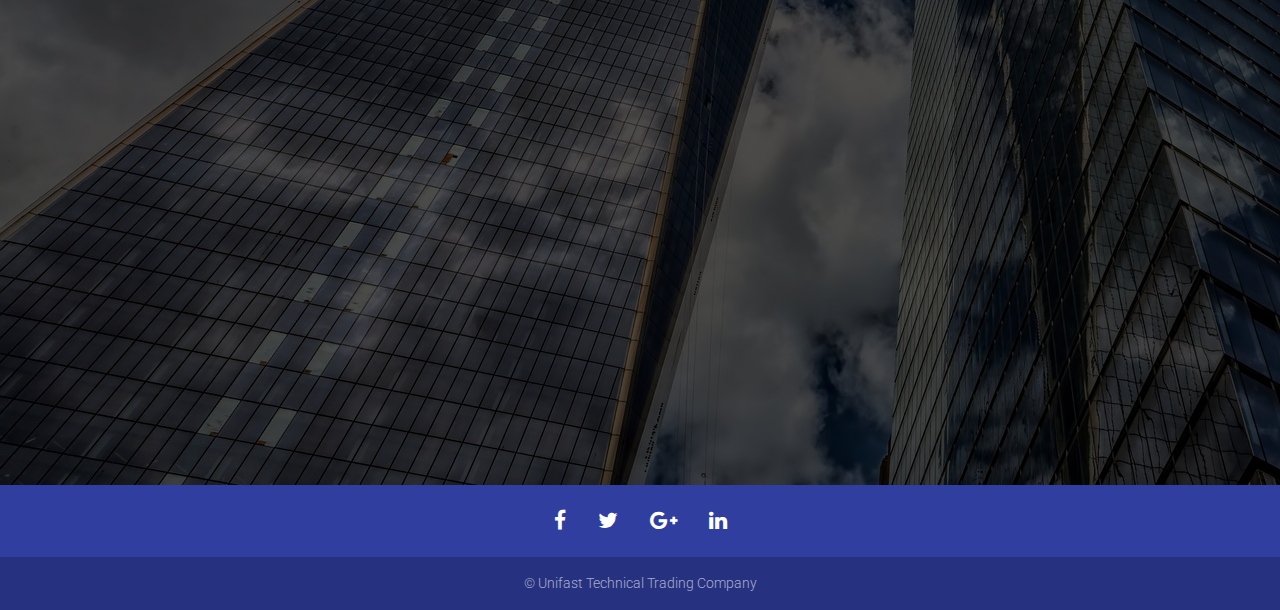
==== commit 8aab0d24: "dealer" ====
--- a/index.html
+++ b/index.html
@@ -24,7 +24,7 @@
               <li class="nav-item"><a class="nav-link active" href="#intro">Home</a></li>
               <li class="nav-item"><a class="nav-link" href="#about">About</a></li>
               <li class="nav-item"><a class="nav-link" href="#content">Products</a></li>
-              <li class="nav-item"><a class="nav-link" href="agreement.html">Representation Agreement</a></li>
+              <li class="nav-item"><a class="nav-link" href="#dealer">Dealer</a></li>
               <li class="nav-item"><a class="nav-link" href="#services">Services</a></li>
               <li class="nav-item"><a class="nav-link" href="#contact">Contact</a></li>
             
@@ -100,51 +100,48 @@
   </div>
   <div class=" col-lg-3 col-md-3 col-sm-4 col-xm-12 col-margin mb-5  custom_shadow view hm-gradient lighten-1 text-white custom_rounded" id="Pintro_2" style="height:350px">
     <div class="p-5 site-bg-img text-center wow fadeInLeft" data-wow-delay=".3s">
-      <div class="h5 mt-5">
-         SAFETY <br>PRODUCTS
-      </div>
-      <div class="wow fadeInLeft" data-wow-delay="0.3s">
-        <a class="btn btn-outline-white" href="safety.html">Learn more</a>
+      <div class="wow fadeInLeft" data-wow-delay="0.3s">
+        <a class="btn btn-outline-white m-custom" href="procure.html">Learn more</a>
       </div>
     </div>
   </div>
   <div class=" col-lg-3 col-md-3 col-sm-4 col-xm-12 col-margin ml-sm-5 ml-md-0 mb-5 custom_shadow view hm-gradient lighten-1 text-white custom_rounded" id="Pintro_3" style="height:350px">
     <div class="p-5 site-bg-img text-center wow fadeInLeft" data-wow-delay=".3s">
       <div class="h5 mt-5">
-        VALVES<BR> AND<br> FLANGES
-      </div>
-      <div class="wow fadeInLeft" data-wow-delay="0.3s">
-        <a class="btn btn-outline-white" href="valves.html">Learn more</a>
+        SAFETY <br>PRODUCTS
+      </div>
+      <div class="wow fadeInLeft" data-wow-delay="0.3s">
+        <a class="btn btn-outline-white" href="safety.html">Learn more</a>
       </div>
     </div>
   </div>
   <div class=" col-lg-3 col-md-3 col-sm-4 col-xm-12 col-margin mx-md-5 mb-5 custom_shadow view hm-gradient lighten-1 text-white custom_rounded" id="Pintro_4" style="height:350px">
     <div class="p-5 site-bg-img text-center wow fadeInLeft" data-wow-delay=".4s">
       <div class="h5 mt-5">
-        TOOLS <br>AND <br>EQUIPMENTS
-        </div>
-      <div class="wow fadeInLeft" data-wow-delay="0.3s">
-        <a class="btn btn-outline-white" href="tools.html">Learn more</a>
+        VALVES<BR> AND<br> FLANGES
+        </div>
+      <div class="wow fadeInLeft" data-wow-delay="0.3s">
+        <a class="btn btn-outline-white" href="valves.html">Learn more</a>
       </div>
     </div>
   </div>
   <div class=" col-lg-3 col-md-3 col-sm-4 col-xm-12 ml-sm-5 ml-md-0  mb-5 col-margin custom_shadow view hm-gradient  lighten-1 text-white custom_rounded"id="Pintro_5" style="height:350px">
     <div class="p-5 site-bg-img text-center wow fadeInLeft" data-wow-delay=".4s">
       <div class="h5 mt-5"> 
-        HOSES <br>AND<br> FITTINGS
-      </div>
-      <div class="wow fadeInLeft" data-wow-delay="0.3s">
-        <a class="btn btn-outline-white" href="hoses.html">Learn more</a>
+        TOOLS <br>AND <br>EQUIPMENTS
+      </div>
+      <div class="wow fadeInLeft" data-wow-delay="0.3s">
+        <a class="btn btn-outline-white" href="tools.html">Learn more</a>
       </div>
     </div>
   </div>
   <div class=" col-lg-3 col-md-3 col-sm-4 col-xm-12 ml-sm-5 ml-md-0  mb-5 col-margin custom_shadow view hm-gradient  lighten-1 text-white custom_rounded"id="Pintro_6" style="height:350px">
     <div class="p-5 site-bg-img text-center wow fadeInLeft" data-wow-delay=".4s">
-      <!-- <div class="h5 mt-5 "> 
-        
-      </div> -->
-      <div class="wow fadeInLeft" data-wow-delay="0.3s">
-        <a class="btn btn-outline-white m-custom" href="procure.html">Learn more</a>
+      <div class="h5 mt-5 "> 
+        HOSES <br>AND<br> FITTINGS
+      </div>
+      <div class="wow fadeInLeft" data-wow-delay="0.3s">
+        <a class="btn btn-outline-white" href="hoses.html">Learn more</a>
       </div>
     </div>
   </div>
@@ -153,8 +150,31 @@
 </div>
 <!--product section ends-->
 
+<!--dealer-->
+<section class="service_section bg-light layout_padding" id="dealer">
+  <div class="service_container ">
+    <div class="container ">
+      <div class="heading_container ">
+        <h2 class="h2 d-flex justify-content-center pt-5">
+         Representation Agreement
+        </h2>
+        <h5 class=" container-fluid  pt-2" style="width:75%;">
+          We have dealership for specializing in Custom machining services, oil and gas flanges and Engineering design services 
+          from <strong>ProcureStack Inc. in United States.</strong>
+        </h5>
+      </div>
+      <div class=" d-flex justify-content-center  mt-5 mb-5 ">
+        <img src="img/agreement (1).png" style="max-width: 100%; height:auto;" class="mx-auto mb-5">
+    </div>
+      
+    </div>
+  </div>
+</section>
+
+<!--dealer ends-->
+
 <!--what we do-->
-<div class="container-xxl bg-light py-5" id="what_we_do">
+<div class="container-xxl py-5" id="what_we_do">
   <div class="container">
       <div class="row g-5 align-items-center">
           <div class="col-lg-6">
--- a/css/main.css
+++ b/css/main.css
@@ -111,29 +111,34 @@
   background-size: cover;
 }
 #Pintro_2 {
+  background: url("../img/products/procurestack.jpeg") no-repeat center center;
+  background-size: cover;
+}
+#Pintro_3 {
   background: url("../img/products/safety.jpg") no-repeat center center;
   background-size: cover;
 }
-#Pintro_3 {
+#Pintro_4 {
   background: url("../img/products/valves.jfif") no-repeat center center;
   background-size: cover;
 }
-#Pintro_4 {
+#Pintro_5 {
   background: url("../img/products/tools.jpg") no-repeat center center;
   background-size: cover;
 }
-#Pintro_5 {
+#Pintro_6 {
   background: url("../img/products/hoses.jpg") no-repeat center center;
-  background-size: cover;
-}
-#Pintro_6 {
-  background: url("../img/products/procurestack.jpeg") no-repeat center center;
   background-size: cover;
 }
 .m-custom{
   margin-top: 180px;
   margin-left: 30px;
 }
+/*dealer*/
+#dealer strong{
+ color:#3949ab
+}
+/*dealer ends*/
 #features .custom_rounded {
   border-radius: 15px;
 }
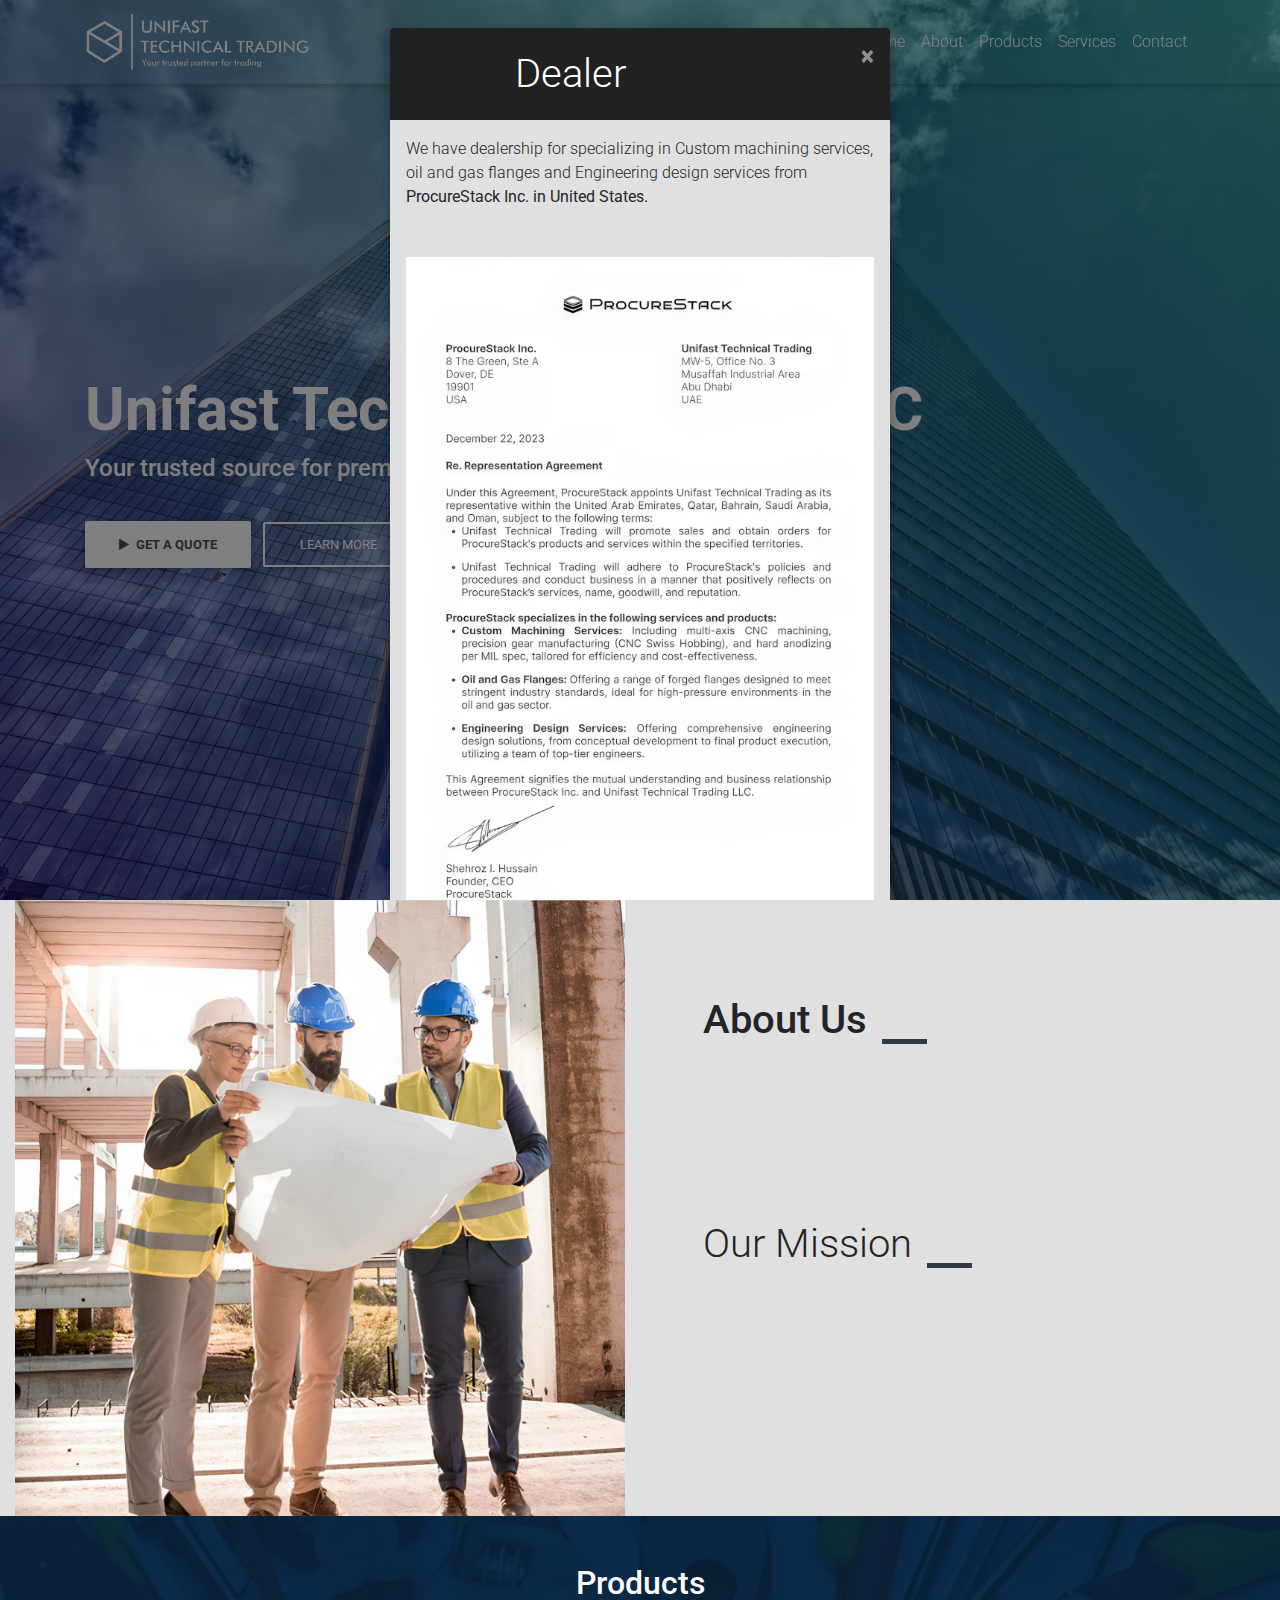
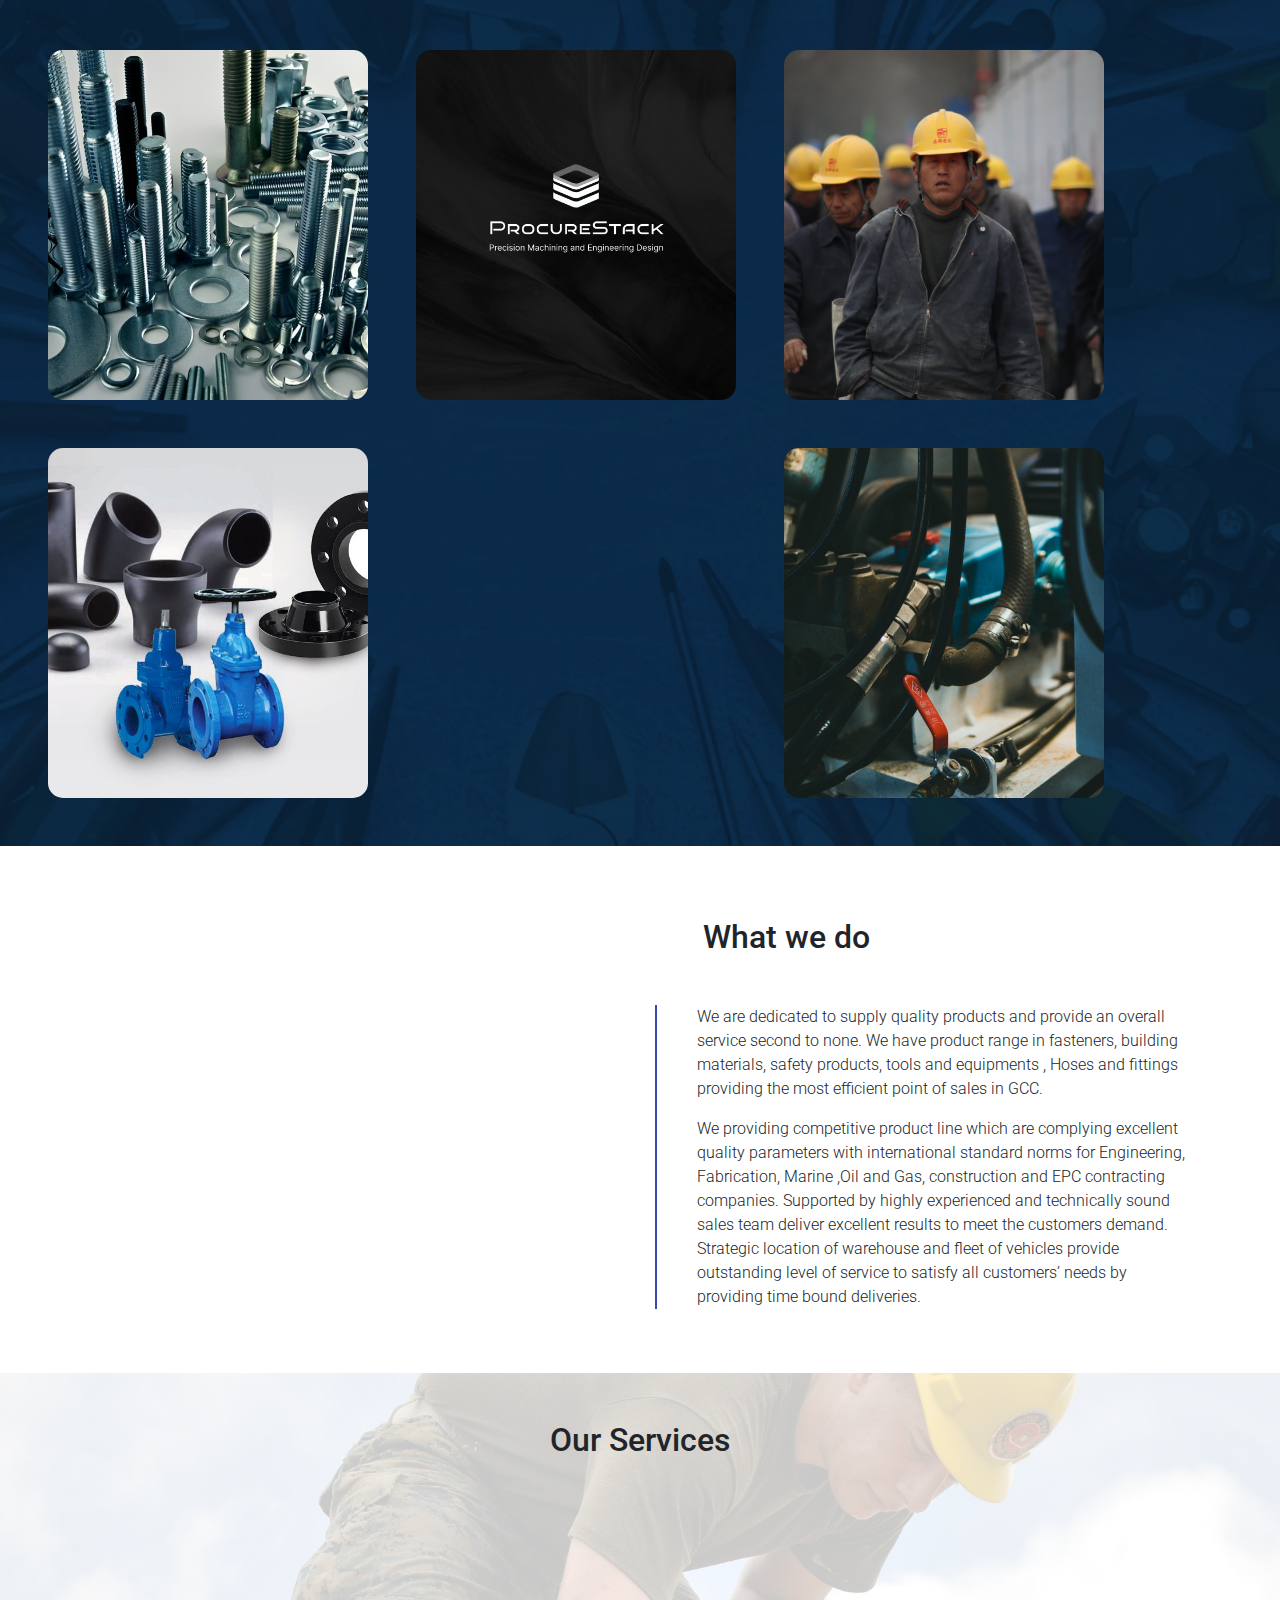
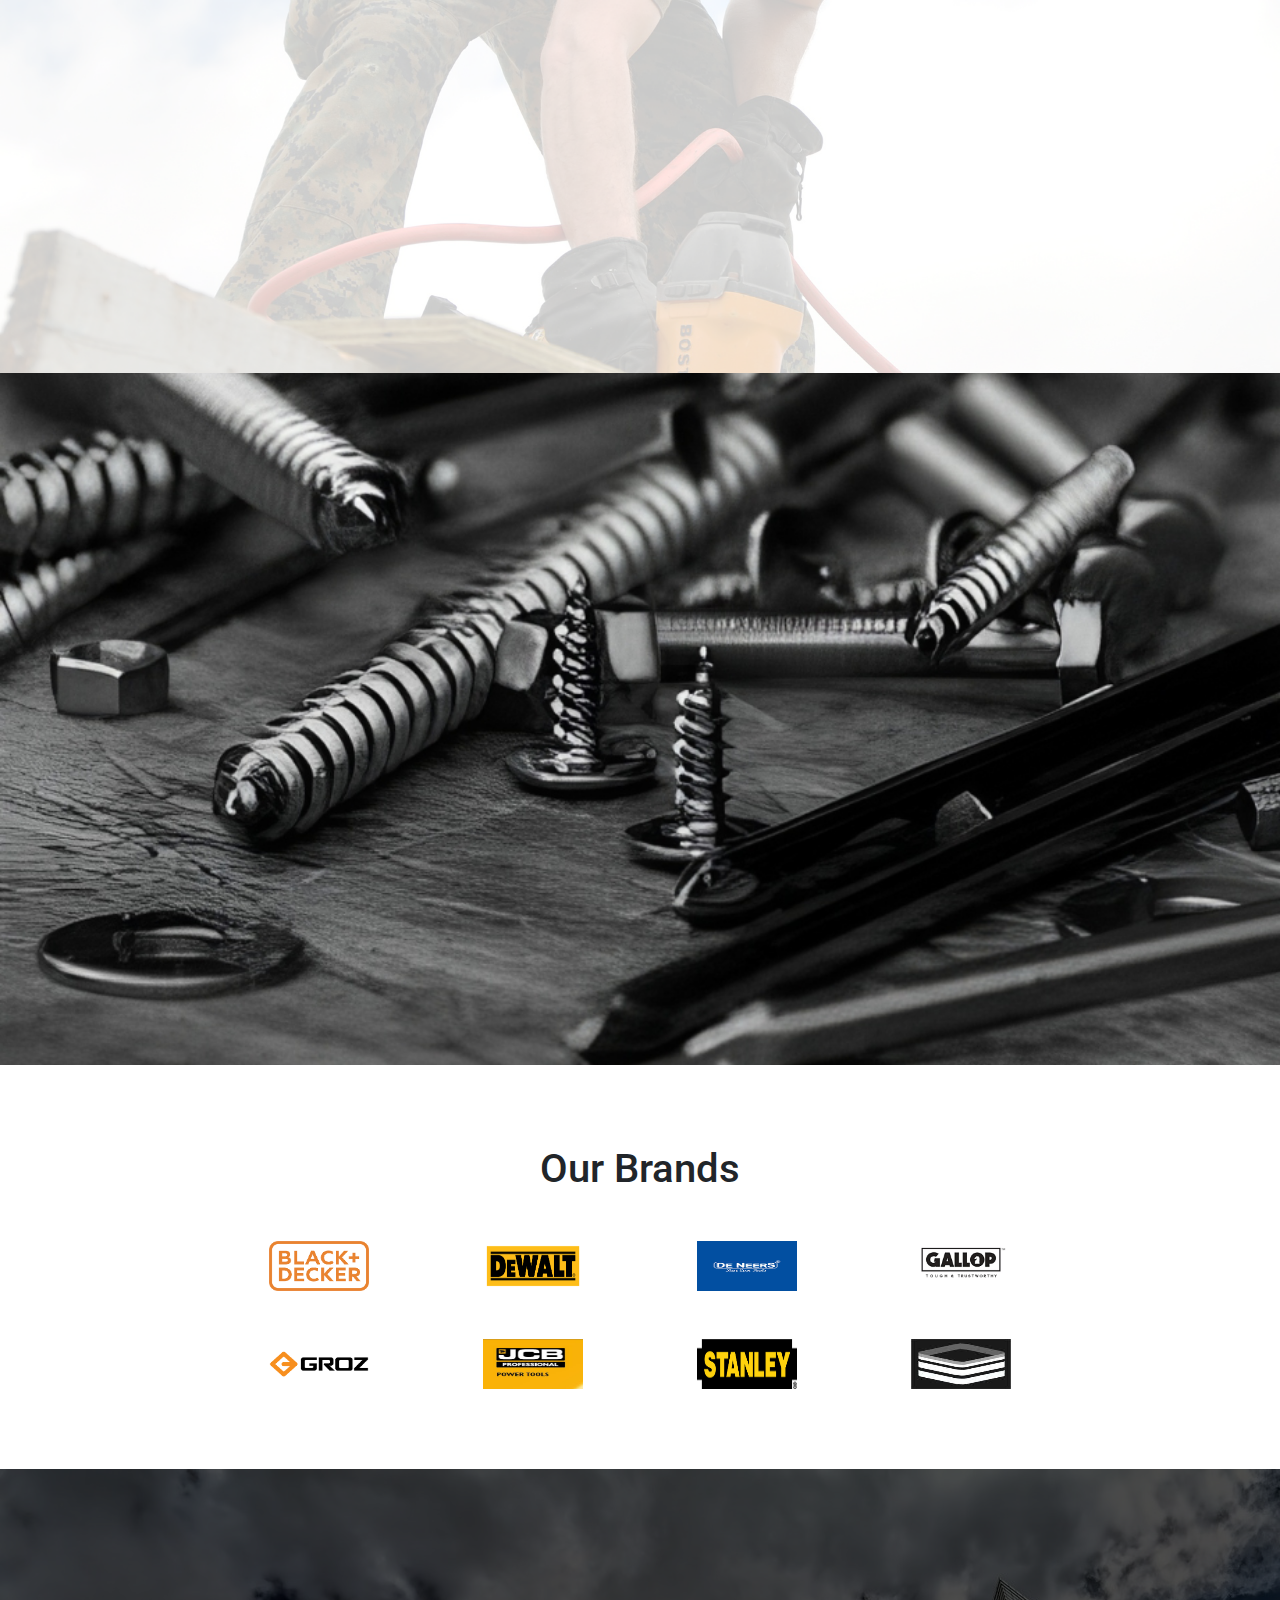
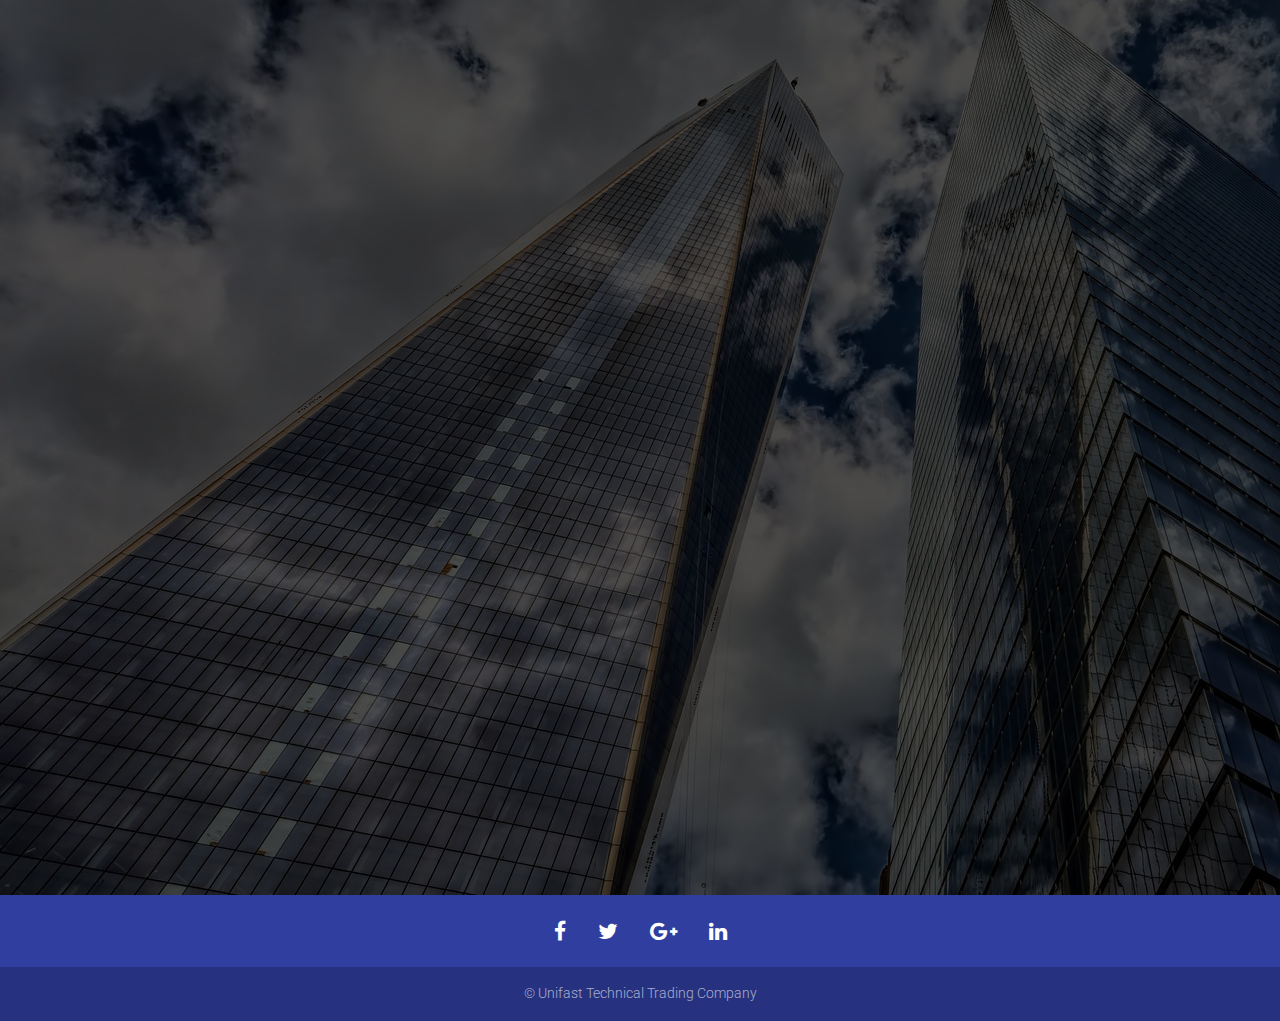
==== commit a9a1ed6c: "modal" ====
--- a/index.html
+++ b/index.html
@@ -11,6 +11,9 @@
     <link href="css/bootstrap.min.css?ver=1.1.0" rel="stylesheet">
     <link href="css/mdb.min.css?ver=1.1.0" rel="stylesheet">
     <link href="css/main.css?ver=1.1.0" rel="stylesheet">
+    <script src="https://code.jquery.com/jquery-3.6.4.min.js"></script>
+  <script src="https://cdnjs.cloudflare.com/ajax/libs/popper.js/1.12.9/umd/popper.min.js"></script>
+  <script src="https://maxcdn.bootstrapcdn.com/bootstrap/4.0.0/js/bootstrap.min.js"></script>
   </head>
   <body id="top">
     <header>
@@ -24,7 +27,6 @@
               <li class="nav-item"><a class="nav-link active" href="#intro">Home</a></li>
               <li class="nav-item"><a class="nav-link" href="#about">About</a></li>
               <li class="nav-item"><a class="nav-link" href="#content">Products</a></li>
-              <li class="nav-item"><a class="nav-link" href="#dealer">Dealer</a></li>
               <li class="nav-item"><a class="nav-link" href="#services">Services</a></li>
               <li class="nav-item"><a class="nav-link" href="#contact">Contact</a></li>
             
@@ -32,6 +34,42 @@
         </div>
       </nav>
       <!--navbar ends-->
+      
+      <!--modal-->
+      <div class="modal fade" id="myModal">
+        <div class="modal-dialog">
+          <div class="modal-content">
+      
+            <!-- Modal Header -->
+            <div class="modal-header bg-dark">
+              <h1 class="modal-title mx-auto text-white">Dealer</h1>
+              <button type="button" class="close white-text" data-dismiss="modal">&times;</button>
+            </div>
+      
+            <!-- Modal Body -->
+            <div class="modal-body bg-light">
+              <p>We have dealership for specializing in Custom machining services, oil and gas flanges and Engineering design services from <b>ProcureStack Inc. in United States.</b></p>
+              <div class="row no-gutters  mt-5 mb-5 ">
+                <img src="img/agreement (1).png" style="max-width: 100%; height:auto;" class="m-auto mb-3">
+              </div>
+            </div>
+      
+            <!-- Modal Footer -->
+            <div class="modal-footer bg-light">
+              <button type="button" class="btn btn-secondary" data-dismiss="modal">Close</button>
+            </div>
+      
+          </div>
+        </div>
+      </div>
+      <script>
+        $(document).ready(function(){
+          // Show the modal when the page is loaded
+          $('#myModal').modal('show');
+        });
+        </script>
+    
+        <!--modal ends-->
       <!-- Intro Section-->
       <section class="view hm-gradient" id="intro">
         <div class="site-bg-img d-flex align-items-center">
@@ -151,25 +189,8 @@
 <!--product section ends-->
 
 <!--dealer-->
-<section class="service_section bg-light layout_padding" id="dealer">
-  <div class="service_container ">
-    <div class="container ">
-      <div class="heading_container ">
-        <h2 class="h2 d-flex justify-content-center pt-5">
-         Representation Agreement
-        </h2>
-        <h5 class=" container-fluid  pt-2" style="width:75%;">
-          We have dealership for specializing in Custom machining services, oil and gas flanges and Engineering design services 
-          from <strong>ProcureStack Inc. in United States.</strong>
-        </h5>
-      </div>
-      <div class=" d-flex justify-content-center  mt-5 mb-5 ">
-        <img src="img/agreement (1).png" style="max-width: 100%; height:auto;" class="mx-auto mb-5">
-    </div>
-      
-    </div>
-  </div>
-</section>
+
+
 
 <!--dealer ends-->
 
@@ -392,6 +413,7 @@
                 <li class="mt-4"><i class="fa fa-phone indigo-text fa-2x"></i>
                   <p class="mt-2"><a href="tel:00971-555584865" class="text-black">00971-555584865</a></p>
                   <p class="mt-2"><a href="tel:00971-558963497" class="text-black">00971-558963497</a></p>
+                  <p class="mt-2"><a href="tel:00971-558963497" class="text-black">00971-50 638 9849</a></p>
                 </li>
                 <li class="mt-4"><i class="fa fa-envelope indigo-text fa-2x"></i>
                   <p class="mt-2"><a href="mailto:sales@unifastgroup.com" class="text-black">sales@unifastgroup.com</a></p>
@@ -442,7 +464,8 @@
     <script type="text/javascript" src="scripts/bootstrap.min.js?ver=1.1.0"></script>
     <script type="text/javascript" src="scripts/wow.min.js?ver=1.1.0"></script>
     <script type="text/javascript" src="scripts/mdb.min.js?ver=1.1.0"></script>
-  
+    
+   
     <script>new WOW().init();</script>
   </body>
 </html>--- a/css/main.css
+++ b/css/main.css
@@ -135,9 +135,7 @@
   margin-left: 30px;
 }
 /*dealer*/
-#dealer strong{
- color:#3949ab
-}
+
 /*dealer ends*/
 #features .custom_rounded {
   border-radius: 15px;
